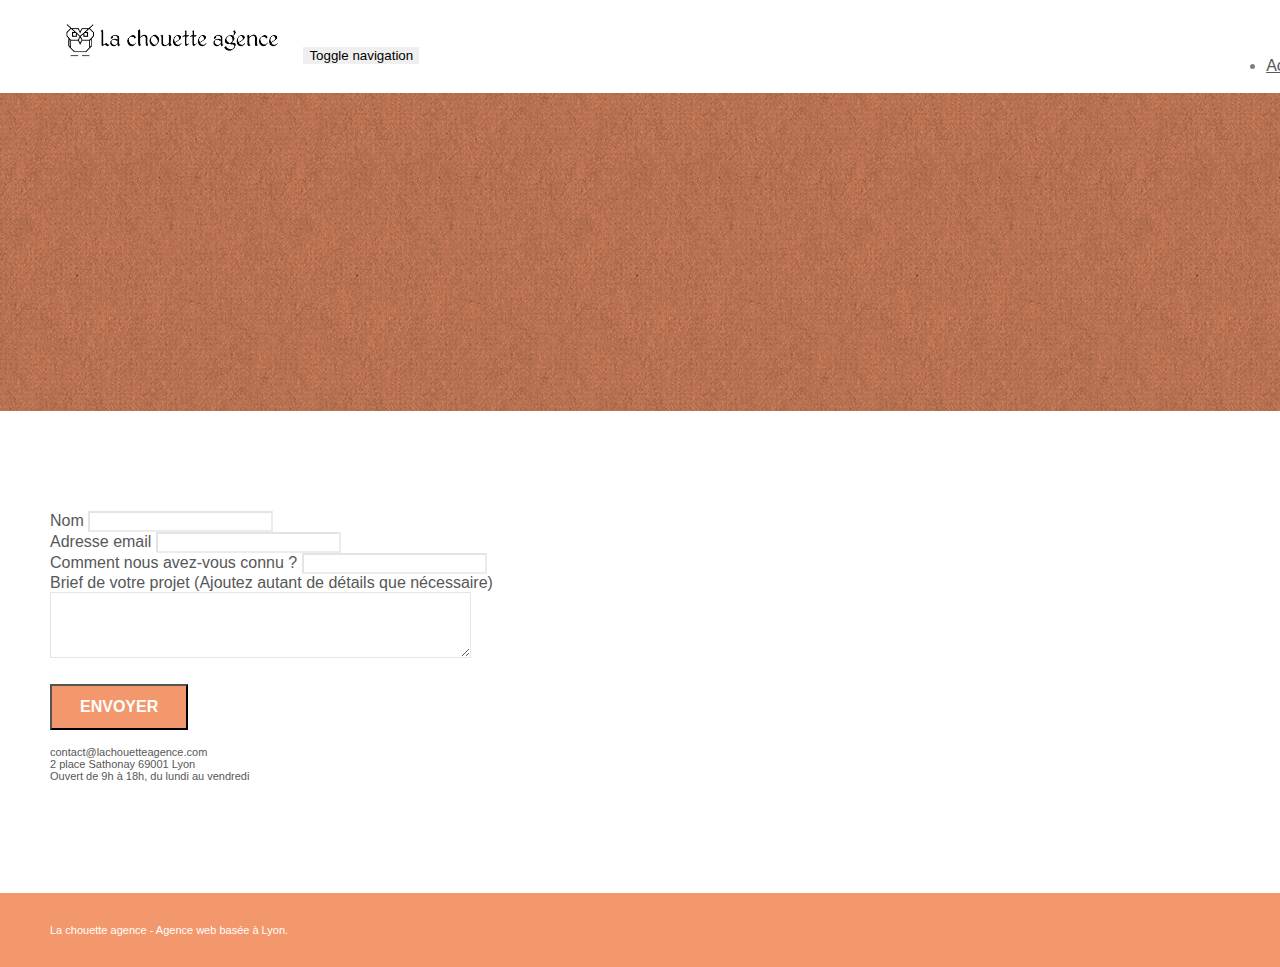
==== contact.html @ 1d7842a8 "modification des titres des pages, des H3, du css dans le html" ====
<!doctype html>
<html lang="Default">
<head>
    <meta charset="utf-8">
    <meta name="keywords" content="">
    <meta name="description" content="">
    <meta name="viewport" content="width=device-width, initial-scale=1.0, viewport-fit=cover">
    <link rel="shortcut icon" type="image/png" href="favicon.jpg">
    
	<link rel="stylesheet" type="text/css" href="./css/bootstrap.min.css">
	<link rel="stylesheet" type="text/css" href="style.css">
	<link rel="stylesheet" type="text/css" href="./css/font-awesome.min.css">
	<link rel="stylesheet" type="text/css" href="./css/et-line.min.css">
	
    
	<script src="./js/jquery-2.1.0.min.js"></script>
	<script src="./js/bootstrap.min.js"></script>
	<script src="./js/blocs.min.js"></script>
	<script src="./js/jqBootstrapValidation.js"></script>
	<script src="./js/formHandler.js"></script>
    <title>La chouette agence - Contact</title>

    
<!-- Analytics -->
 
<!-- Analytics END -->
    
</head>
<body>
<!-- Principal conteneur -->
<div class="page-container">
    
<!-- bloc-0 -->
<div class="bloc bgc-white l-bloc " id="bloc-0">
	<div class="container bloc-sm">
		<nav class="navbar row">
			<div class="navbar-header">
				<a class="navbar-brand" href="index.html"><img src="img/la-chouette-agence.png" alt="atlanta web design logo" height="40" /></a>
				<button id="nav-toggle" type="button" class="ui-navbar-toggle navbar-toggle" data-toggle="collapse" data-target=".navbar-1">
					<span class="sr-only">Toggle navigation</span><span class="icon-bar"></span><span class="icon-bar"></span><span class="icon-bar"></span>
				</button>
			</div>
			<div class="collapse navbar-collapse navbar-1 special-dropdown-nav">
				<ul class="site-navigation nav navbar-nav">
					<li>
						<a href="index.html">Accueil</a>
					</li>
					<li>
					</li>
					<li>
						<a href="page2.html">page2 &gt;</a>
					</li>
				</ul>
			</div>
		</nav>
	</div>
</div>
<!-- bloc-0 END -->

<!-- bloc-6 -->
<div class="bloc bg-dots-bg bg-repeat bgc-atomic-tangerine d-bloc bloc-bg-texture texture-paper" id="bloc-6">
	<div class="container bloc-lg">
		<div class="row">
			<div class="col-sm-12">
				<h1 class="text-center hero-bloc-text tc-white">
					Parlons web design !
				</h1>
				<p class="text-center mg-lg tc-white tight-width-whitespace">
					Nous sommes ravis que vous souhaitiez collaborer avec notre agence.<br>
					Parlez-nous de votre projet en complétant le formulaire ci-dessous.
				</p>
			</div>
		</div>
	</div>
</div>
<!-- bloc-6 END -->

<!-- bloc-7 -->
<div class="bloc bgc-white l-bloc" id="bloc-7">
	<div class="container bloc-lg">
		<div class="row">
			<div class="col-sm-6">
				<form id="form_1" novalidate success-msg="Your message has been sent." fail-msg="Sorry it seems that our mail server is not responding, Sorry for the inconvenience!">
					<div class="form-group">
						<label>
							Nom
						</label>
						<input id="name" class="form-control" required />
					</div>
					<div class="form-group">
						<label>
							Adresse email
						</label>
						<input id="email" class="form-control" type="email" required />
					</div>
					<div class="form-group">
						<label>
							Comment nous avez-vous connu ?
						</label>
						<input class="form-control" type="email" required id="input_504" />
					</div>
					<div class="form-group">
						<label>
							Brief de votre projet (Ajoutez autant de détails que nécessaire)<br>
						</label><textarea id="message" class="form-control" rows="4" cols="50" required></textarea>
					</div> 
					<button class="bloc-button btn btn-lg btn-block cta-hero btn-atomic-tangerine" type="submit">
						Envoyer
					</button>
				</form>
			</div>
			<div class="col-sm-6">
				<p>
					contact@lachouetteagence.com<br>2 place Sathonay 69001 Lyon<br>Ouvert de 9h à 18h, du lundi au vendredi<br>
				</p>
			</div>
		</div>
	</div>
</div>
<!-- bloc-7 END -->

<!-- ScrollToTop Button -->
<a class="bloc-button btn btn-d scrollToTop" onclick="scrollToTarget('1')"><span class="fa fa-chevron-up"></span></a>
<!-- ScrollToTop Button END-->


<!-- Footer - bloc-8 -->
<div class="bloc bgc-atomic-tangerine d-bloc" id="bloc-8">
	<div class="container bloc-sm">
		<div class="row">
			<div class="col-sm-12">
				<p class="text-center white">
					La chouette agence - Agence web basée à Lyon.<br>
				</p>
				<div class="row row-no-gutters social">
					<div class="col-sm-3">
						<div class="text-center">
							<a class="social" href="index.html"><span class="fa fa-twitter icon-md"></span></a>
						</div>
					</div>
					<div class="col-sm-3">
						<div class="text-center">
							<a class="social" href="index.html"><span class="fa fa-facebook icon-md"></span></a>
						</div>
					</div>
					<div class="col-sm-3">
						<div class="text-center">
							<a class="social" href="index.html"><span class="fa fa-dribbble icon-md"></span></a>
						</div>
					</div>
					<div class="col-sm-3">
						<div class="text-center">
							<a class="social" href="index.html"><span class="fa fa-instagram icon-md"></span></a>
						</div>
					</div>
				</div>
			</div>
		</div>
	</div>
</div>
<!-- Footer - bloc-8 END -->

</div>
<!-- Principal conteneur END -->
    

</body>
</html>
---- style.css ----
body {
    margin: 0;
    padding: 0;
    background: #FFF;
    overflow-x: hidden;
    -webkit-font-smoothing: antialiased;
    -moz-osx-font-smoothing: grayscale;
}

a,
button {
    transition: all .3s ease-in-out;
    outline: none!important;
}

a:hover {
    text-decoration: none;
    cursor: pointer;
}

#page-loading-blocs-notifaction {
    position: fixed;
    top: 0;
    bottom: 0;
    width: 100%;
    z-index: 100000;
    background: #FFFFFF url("img/pageload-spinner.gif") no-repeat center center;
}

.bloc {
    width: 100%;
    clear: both;
    background: 50% 50% no-repeat;
    padding: 0 50px;
    -webkit-background-size: cover;
    -moz-background-size: cover;
    -o-background-size: cover;
    background-size: cover;
    position: relative;
}

.bloc .container {
    padding-left: 0;
    padding-right: 0;
}

.bloc-lg {
    padding: 100px 50px;
}

.bloc-md {
    padding: 50px;
}

.bloc-sm {
    padding: 20px 50px;
}

.bg-center,
.bg-l-edge,
.bg-r-edge,
.bg-t-edge,
.bg-b-edge,
.bg-tl-edge,
.bg-bl-edge,
.bg-tr-edge,
.bg-br-edge,
.bg-repeat {
    -webkit-background-size: auto!important;
    -moz-background-size: auto!important;
    -o-background-size: auto!important;
    background-size: auto!important;
}

.bg-repeat {
    background: repeat;
}

.bg-t-edge {
    background: top no-repeat;
}

.bloc-bg-texture::before {
    content: "";
    background-size: 2px 2px;
    position: absolute;
    top: 0;
    bottom: 0;
    left: 0;
    right: 0;
}

.texture-paper::before {
    background: url("img/texture-paper.png");
    background-size: 280px 280px;
}

.b-parallax {
    background-attachment: fixed;
}

.d-bloc {
    color: rgba(255, 255, 255, .7);
}

.d-bloc button:hover {
    color: rgba(255, 255, 255, .9);
}

.d-bloc .icon-round,
.d-bloc .icon-square,
.d-bloc .icon-rounded,
.d-bloc .icon-semi-rounded-a,
.d-bloc .icon-semi-rounded-b {
    border-color: rgba(255, 255, 255, .9);
}

.d-bloc .divider-h span {
    border-color: rgba(255, 255, 255, .2);
}

.d-bloc .a-btn,
.d-bloc .navbar a,
.d-bloc .navbar-brand,
.d-bloc a .icon-sm,
.d-bloc a .icon-md,
.d-bloc a .icon-lg,
.d-bloc a .icon-xl,
.d-bloc h1 a,
.d-bloc h2 a,
.d-bloc h3 a,
.d-bloc h4 a,
.d-bloc h5 a,
.d-bloc h6 a,
.d-bloc p a {
    color: rgba(255, 255, 255, .6);
}

.d-bloc .a-btn:hover,
.d-bloc .navbar a:hover,
.d-bloc .navbar-brand:hover,
.d-bloc a:hover .icon-sm,
.d-bloc a:hover .icon-md,
.d-bloc a:hover .icon-lg,
.d-bloc a:hover .icon-xl,
.d-bloc h1 a:hover,
.d-bloc h2 a:hover,
.d-bloc h3 a:hover,
.d-bloc h4 a:hover,
.d-bloc h5 a:hover,
.d-bloc h6 a:hover,
.d-bloc p a:hover {
    color: rgba(255, 255, 255, 1);
}

.d-bloc .navbar-toggle .icon-bar {
    background: rgba(255, 255, 255, 1);
}

.d-bloc .btn-wire,
.d-bloc .btn-wire:hover {
    color: rgba(255, 255, 255, 1);
    border-color: rgba(255, 255, 255, 1);
}

.d-bloc .panel {
    color: rgba(0, 0, 0, .5);
}

.d-bloc .panel button:hover {
    color: rgba(0, 0, 0, .7);
}

.d-bloc .panel icon {
    border-color: rgba(0, 0, 0, .7);
}

.d-bloc .panel .divider-h span {
    border-color: rgba(0, 0, 0, .1);
}

.d-bloc .panel .a-btn {
    color: rgba(0, 0, 0, .6);
}

.d-bloc .panel .a-btn:hover {
    color: rgba(0, 0, 0, 1);
}

.d-bloc .panel .btn-wire,
.d-bloc .panel .btn-wire:hover {
    color: rgba(0, 0, 0, .7);
    border-color: rgba(0, 0, 0, .3);
}

.d-bloc .panel,
.l-bloc {
    color: rgba(0, 0, 0, .5);
}

.d-bloc .panel button:hover,
.l-bloc button:hover {
    color: rgba(0, 0, 0, .7);
}

.l-bloc .icon-round,
.l-bloc .icon-square,
.l-bloc .icon-rounded,
.l-bloc .icon-semi-rounded-a,
.l-bloc .icon-semi-rounded-b {
    border-color: rgba(0, 0, 0, .7);
}

.d-bloc .panel .divider-h span,
.l-bloc .divider-h span {
    border-color: rgba(0, 0, 0, .1);
}

.d-bloc .panel .a-btn,
.l-bloc .a-btn,
.l-bloc .navbar a,
.l-bloc .navbar-brand,
.l-bloc a .icon-sm,
.l-bloc a .icon-md,
.l-bloc a .icon-lg,
.l-bloc a .icon-xl,
.l-bloc h1 a,
.l-bloc h2 a,
.l-bloc h3 a,
.l-bloc h4 a,
.l-bloc h5 a,
.l-bloc h6 a,
.l-bloc p a {
    color: rgba(0, 0, 0, .6);
}

.d-bloc .panel .a-btn:hover,
.l-bloc .a-btn:hover,
.l-bloc .navbar a:hover,
.l-bloc .navbar-brand:hover,
.l-bloc a:hover .icon-sm,
.l-bloc a:hover .icon-md,
.l-bloc a:hover .icon-lg,
.l-bloc a:hover .icon-xl,
.l-bloc h1 a:hover,
.l-bloc h2 a:hover,
.l-bloc h3 a:hover,
.l-bloc h4 a:hover,
.l-bloc h5 a:hover,
.l-bloc h6 a:hover,
.l-bloc p a:hover {
    color: rgba(0, 0, 0, 1);
}

.l-bloc .navbar-toggle .icon-bar {
    color: rgba(0, 0, 0, .6);
}

.d-bloc .panel .btn-wire,
.d-bloc .panel .btn-wire:hover,
.l-bloc .btn-wire,
.l-bloc .btn-wire:hover {
    color: rgba(0, 0, 0, .7);
    border-color: rgba(0, 0, 0, .3);
}

.voffset {
    margin-top: 30px;
}

.voffset-lg {
    margin-top: 80px;
}

.row-no-gutters {
    margin-right: 0;
    margin-left: 0;
}

.row.row-no-gutters > [class^="col-"],
.row.row-no-gutters > [class*=" col-"] {
    padding-right: 0;
    padding-left: 0;
}

#bloc-1-hero h1 {
    font-size: 32px;
}

.navbar {
    margin-bottom: 0;
    z-index: 1;
}

.navbar-brand {
    height: auto;
    padding: 3px 15px;
    font-size: 25px;
    font-weight: normal;
    font-weight: 600;
    line-height: 44px;
}

.navbar-brand img {
    max-height: 200px;
    margin: 0 5px 0 0;
    display: inline;
}

.navbar-brand img[src$=svg] {
    min-width: 100px;
}

.nav-center .navbar-brand img {
    margin: 0;
}

.navbar .nav {
    padding-top: 2px;
    margin-right: -16px;
    float: right;
    z-index: 1;
}

.nav > li {
    float: left;
    margin-top: 4px;
    font-size: 16px;
}

.navbar-nav .open .dropdown-menu > li > a {
    text-align: inherit;
}

.nav > li a:hover,
.nav > li a:focus {
    background: transparent;
}

.navbar-toggle {
    margin: 10px 10px 0 0;
    border: 0px;
}

.navbar-toggle:hover {
    background: transparent!important;
}

.navbar-toggle .icon-bar {
    background-color: rgba(0, 0, 0, .5);
    width: 26px;
}

.nav-invert .navbar .nav {
    float: left;
}

.nav-invert .navbar-header,
.nav-invert .navbar-brand {
    float: right;
    position: relative;
    z-index: 2;
}

@media (min-width: 768px) {
    .site-navigation {
        position: absolute;
        top: 50%;
        right: 20px;
        transform: translate(0, -50%);
        -webkit-transform: translateY(-50%);
    }
    .nav > li .dropdown-menu a,
    .nav > li .dropdown-menu a:hover {
        color: #484848;
    }
    .nav-invert .site-navigation {
        left: 0;
        right: 0;
    }
    .nav-center {
        text-align: center;
    }
    .nav-center .navbar-header {
        width: 100%;
    }
    .nav-center .navbar-header,
    .nav-center .navbar-brand,
    .nav-center .nav > li {
        float: none;
        display: inline-block;
    }
    .nav-center .site-navigation {
        position: relative;
        width: 100%;
        right: 0;
        margin-right: 0px;
        margin-top: 20px;
    }
    .nav-center.mini-nav .navbar-toggle {
        float: none;
        margin: 10px auto 0;
    }
}

.nav > li > .dropdown a {
    background: none!important;
    display: block;
    padding: 14px 15px;
}

nav .caret {
    margin: 0 5px;
}

.dropdown-menu .dropdown-menu {
    top: -8px;
    left: 100%;
}

.dropdown-menu .dropmenu-flow-right {
    top: 100%;
    left: 0;
    margin-left: -1px;
    border-top-left-radius: 0;
    border-top-right-radius: 0;
}

.dropdown-menu .dropdown span {
    border: 4px solid black;
    border-top-color: transparent;
    border-right-color: transparent;
    border-bottom-color: transparent;
    margin: 6px -5px 0 0!important;
    float: right;
}

.mg-md {
    margin-top: 10px;
    margin-bottom: 20px;
}

.mg-lg {
    margin-top: 10px;
    margin-bottom: 40px;
}

.btn {
    margin: 0 5px 5px 0;
}

.btn.pull-right {
    margin: 0 0 5px 5px;
}

.btn-d,
.btn-d:hover,
.btn-d:focus {
    color: #FFF;
    background: rgba(0, 0, 0, .3);
}

button {
    outline: none!important;
}

.btn-rd {
    border-radius: 40px;
}

.btn-clean {
    border: 1px solid rgba(0, 0, 0, .08);
    border-bottom-color: rgba(0, 0, 0, .1);
    text-shadow: 0 1px 0 rgba(0, 0, 1, .1);
    box-shadow: 0 1px 3px rgba(0, 0, 1, .25), inset 0 1px 0 0 rgba(255, 255, 255, .15);
}

.icon-md {
    font-size: 30px!important;
}

.icon-lg {
    font-size: 60px!important;
}

.sm-shadow {
    text-shadow: 0 1px 2px rgba(0, 0, 0, .3);
}

.panel-sq,
.panel-sq .panel-heading,
.panel-sq .panel-footer {
    border-radius: 0;
}

.panel-rd {
    border-radius: 30px;
}

.panel-rd .panel-heading {
    border-radius: 29px 29px 0 0;
}

.panel-rd .panel-footer {
    border-radius: 0 0 29px 29px;
}

.form-control {
    border-color: rgba(0, 0, 0, .1);
    box-shadow: none;
}

.scrollToTop {
    width: 40px;
    height: 40px;
    position: fixed;
    bottom: 20px;
    right: 20px;
    opacity: 0;
    z-index: 500;
    transition: all .3s ease-in-out;
}

.scrollToTop span {
    margin-top: 6px;
}

.showScrollTop {
    font-size: 14px;
    opacity: 1;
}

a[data-lightbox] {
    position: relative;
    display: block;
    text-align: center;
}

a[data-lightbox]:hover::before {
    content: "+";
    font-family: "HelveticaNeue-Light", "Helvetica Neue Light", "Helvetica Neue", Helvetica, Arial;
    font-size: 32px;
    width: 50px;
    height: 50px;
    margin-left: -25px;
    border-radius: 50%;
    background: rgba(0, 0, 0, .6);
    color: #FFF;
    font-weight: 100;
    z-index: 1;
    position: absolute;
    top: 50%;
    transform: translateY(-50%);
    -webkit-transform: translateY(-50%);
}

a[data-lightbox]:hover img {
    opacity: 0.6;
    -webkit-animation-fill-mode: none;
    animation-fill-mode: none;
}

#lightbox-modal {
    display: flex;
    align-items: center;
}

#lightbox-modal .modal-dialog {
    width: 90%;
    max-width: 900px;
    margin: 0 auto 0;
}

#lightbox-modal .modal-dialog img {
    max-height: 90vh;
    margin: 0 auto;
}

.lightbox-caption {
    padding: 20px;
    color: #FFF;
    background: rgba(0, 0, 0, .5);
    position: absolute;
    left: 15px;
    right: 15px;
    bottom: 5px;
}

.close-lightbox {
    color: #FFF;
    font-size: 30px;
    position: absolute;
    top: 20px;
    right: 20px;
    z-index: 20;
    background: rgba(0, 0, 0, .5);
    border: none;
    line-height: 30px;
    padding: 0 9px 5px;
    opacity: 0.3;
}

.close-lightbox:hover,
.next-lightbox:hover,
.prev-lightbox:hover {
    opacity: 1.0;
    color: #FFF;
}

.next-lightbox,
.prev-lightbox {
    font-size: 20px;
    color: rgba(255, 255, 255, .9);
    background: rgba(0, 0, 0, .5);
    transition: all .2s ease-in-out;
    position: absolute;
    top: 45%;
    z-index: 1;
    opacity: 0.4;
}

.next-lightbox {
    padding: 6px 8px 1px 13px;
    right: 25px;
}

.prev-lightbox {
    padding: 6px 13px 1px 10px;
    left: 25px;
}

.snapshot-lb .modal-body {
    padding-bottom: 45px;
}

.snapshot-lb .lightbox-caption {
    padding: 0;
    color: rgba(0, 0, 0, .5);
    background: none;
}

h1,
h2,
h3,
h4,
h5,
h6,
p,
label,
.btn,
a {
    font-family: "helvetica";
    font-weight: 400;
    color: #575757!important;
}

.container {
    max-width: 1000px;
}

.hero-bloc-text {
    font-size: 38px;
}

.hero-bloc-text-sub {
    font-size: 36px;
}

.statement-bloc-text {
    line-height: 26px;
    font-style: italic;
    font-size: 20px;
    text-align: center;
    font-weight: lighter;
    max-width: 520px;
    margin: auto auto auto auto;
}

p {
    font-size: 11px;
}

.tight-width-whitespace {
    max-width: 600px;
    margin: auto auto auto auto;
}

.h1 {
    font-size: 20px;
    font-family: "Open Sans";
}

.cta-hero {
    margin-top: 22px;
    color: #FFFFFF!important;
    text-transform: uppercase;
    padding: 12px 28px 12px 28px;
    font-size: 16px;
    font-weight: 700;
}

.social {
    max-width: 400px;
    margin: auto auto auto auto;
}

h2 {
    font-size: 22px;
    line-height: 1.4em;
}

h3 {
    font-size: 15px;
    text-transform: uppercase;
    font-weight: 700;
    color: #333333!important;
}

.med-width-whitespace {
    max-width: 800px;
    margin: auto auto auto auto;
    box-shadow: 0px 0px 0px #000000;
}

h1 {
    color: #333333!important;
}

h4 {
    color: #333333!important;
}

.icons {
    margin-bottom: 14px;
    margin-top: 24px;
}

.white {
    color: #FFFFFF!important;
}

.portfolio-thumb {
    margin-bottom: 24px;
}

.portfolio-row {
    margin-bottom: 44px;
    margin-top: 50px;
}

.avatar {
    box-shadow: 0px 4px 9px rgba(0, 0, 0, 0.3);
}

.black-background {
    background-color: rgba(165, 147, 99, 0.7);
    padding: 40px 40px 40px 40px;
}

.bold-link {
    font-weight: 900;
    text-decoration: underline!important;
}

.bgc-white {
    background-color: #FFFFFF;
}

.bgc-dark-slate-blue {
    background-color: #364577;
}

.bgc-atomic-tangerine {
    background-color: #F3976C;
}

.tc-white {
    color: #F3976C!important;
}

.btn-atomic-tangerine {
    background: #F3976C;
    color: #FFFFFF!important;
}

.btn-atomic-tangerine:hover {
    background: #c27956!important;
    color: #FFFFFF!important;
}

.ltc-white {
    color: #FFFFFF!important;
}

.ltc-white:hover {
    color: #cccccc!important;
}

.ltc-atomic-tangerine {
    color: #F3976C!important;
}

.ltc-atomic-tangerine:hover {
    color: #c27956!important;
}

.icon-dark-slate-blue {
    color: #364577!important;
    border-color: #364577!important;
}

.bg-dots-bg {
    background-image: url("img/dots-bg.png");
}

.bg-lines-h2-bg {
    background-image: url("img/lines-h2-bg.png");
}

.bg-banniere {
    background-image: url("img/la-chouette-agence-banniere.jpg");
}

.bg-presentation {
    background-image: url("img/image-de-presentation.bmp");
}

@media (max-width: 1024px) {
    .bloc {
        padding-left: 20px;
        padding-right: 20px;
    }
    .bloc.full-width-bloc,
    .bloc-tile-2.full-width-bloc .container,
    .bloc-tile-3.full-width-bloc .container,
    .bloc-tile-4.full-width-bloc .container {
        padding-left: 0;
        padding-right: 0;
    }
}

@media (max-width: 992px) and (min-width: 768px) {
    .navbar .nav {
        max-width: 80%
    }
    .nav-center.navbar .nav {
        max-width: 100%
    }
}

@media only screen and (min-device-width: 768px) and (max-device-width: 1024px) and (orientation: landscape) {
    .b-parallax {
        background-attachment: scroll;
    }
}

@media only screen and (min-device-width: 1024px) and (max-device-width: 1366px) and (-webkit-min-device-pixel-ratio: 1.5) {
    .b-parallax {
        background-attachment: scroll;
    }
}

@media (max-width: 991px) {
    .container {
        width: 100%;
    }
    .b-parallax {
        background-attachment: scroll;
    }
    .page-container,
    #hero-bloc {
        overflow-x: hidden;
        position: relative;
    }
    .bloc {
        padding-left: constant(safe-area-inset-left);
        padding-right: constant(safe-area-inset-right);
    }
    .bloc-group,
    .bloc-group .bloc {
        display: block;
        width: 100%;
    }
    .bloc-fill-screen .fill-bloc-top-edge,
    .bloc-fill-screen .fill-bloc-bottom-edge {
        padding: 0 20px;
        padding-left: constant(safe-area-inset-left);
        padding-right: constant(safe-area-inset-right);
    }
}

@media (max-width: 767px) {
    .page-container {
        overflow-x: hidden;
        position: relative;
    }
    h1,
    h2,
    h3,
    h4,
    h5,
    h6,
    p,
    #disqus_thread {
        padding-left: 10px!important;
        padding-right: 10px!important;
    }
    .b-parallax {
        background-attachment: scroll;
    }
    .navbar .nav {
        padding-top: 0;
        border-top: 1px solid rgba(0, 0, 0, .2);
        float: none!important;
    }
    .navbar.row {
        margin-left: 0;
        margin-right: 0;
    }
    .site-navigation {
        position: inherit;
        transform: none;
        -webkit-transform: none;
        -ms-transform: none;
    }
    .nav > li {
        margin-top: 0;
        border-bottom: 1px solid rgba(0, 0, 0, .1);
        background: rgba(0, 0, 0, .05);
        text-align: left;
        padding-left: 15px;
        width: 100%;
    }
    .nav > li:hover {
        background: rgba(0, 0, 0, .08);
    }
    .dropdown .dropdown a .caret {
        float: none;
        margin: 5px 0 0 10px!important;
        border: 4px solid black;
        border-bottom-color: transparent;
        border-right-color: transparent;
        border-left-color: transparent;
    }
    #hero-bloc .navbar .nav {
        background: rgba(0, 0, 0, .8);
    }
    #hero-bloc .navbar .nav a {
        color: rgba(255, 255, 255, .6);
    }
    .hero {
        padding: 50px 0;
    }
    .hero-nav {
        left: -1px;
        right: -1px;
    }
    .navbar-collapse {
        padding: 0;
        overflow-x: hidden;
        -webkit-box-shadow: none;
        box-shadow: none;
    }
    .navbar-brand img {
        max-height: 40px;
        width: auto;
    }
    .nav-invert .navbar-header {
        float: none;
        width: 100%;
    }
    .nav-invert .navbar-toggle {
        float: left;
        margin-left: 10px;
    }
    .bloc {
        padding-left: 0;
        padding-right: 0;
    }
    .bloc-xxl,
    .bloc-xl,
    .bloc-lg {
        padding: 40px 0;
    }
    .bloc-sm,
    .bloc-md {
        padding-left: 0;
        padding-right: 0;
    }
    .bloc-tile-2 .container,
    .bloc-tile-3 .container,
    .bloc-tile-4 .container,
    .bloc-fill-screen .fill-bloc-top-edge,
    .bloc-fill-screen .fill-bloc-bottom-edge {
        padding-left: 0;
        padding-right: 0;
    }
    .a-block {
        padding: 0 10px;
    }
    .btn-dwn {
        display: none;
    }
    .voffset {
        margin-top: 5px;
    }
    .voffset-md {
        margin-top: 20px;
    }
    .voffset-lg {
        margin-top: 30px;
    }
    form {
        padding: 5px;
    }
    .close-lightbox {
        display: inline-block;
    }
    .blocsapp-device-iphone5 {
        background-size: 216px 425px;
        padding-top: 60px;
        width: 216px;
        height: 425px;
    }
    .blocsapp-device-iphone5 img {
        width: 180px;
        height: 320px;
    }
}

@media (max-width: 400px) {
    .bloc {
        padding-left: 0;
        padding-right: 0;
    }
}

@media (max-width: 767px) {
    .bloc-mob-center-text {
        text-align: center;
    }
}
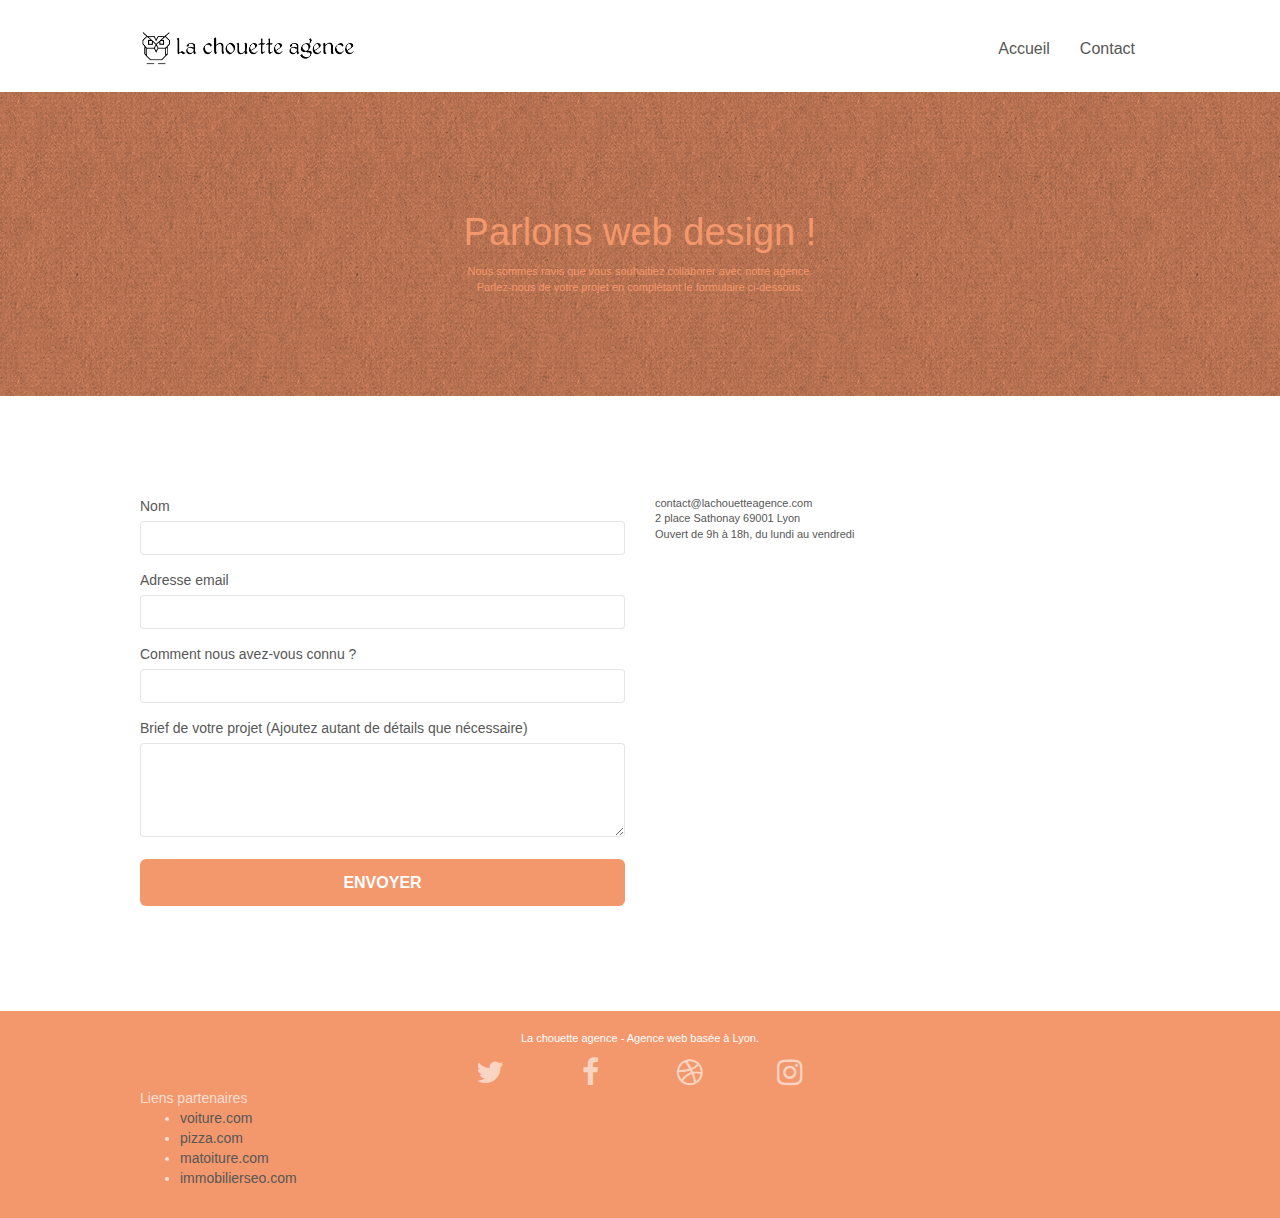
==== commit 8cd71451: "avancés de la page2.html" ====
--- a/contact.html
+++ b/contact.html
@@ -1,23 +1,25 @@
 <!doctype html>
-<html lang="Default">
+<html lang="fr">
 <head>
     <meta charset="utf-8">
-    <meta name="keywords" content="">
+    <meta name="keywords" content="seo, google, site web, site internet, agence design paris, agence design, agence design,agence design,agence design,agence design,agence design,agence design,agence design,agence design">
     <meta name="description" content="">
     <meta name="viewport" content="width=device-width, initial-scale=1.0, viewport-fit=cover">
     <link rel="shortcut icon" type="image/png" href="favicon.jpg">
     
-	<link rel="stylesheet" type="text/css" href="./css/bootstrap.min.css">
-	<link rel="stylesheet" type="text/css" href="style.css">
-	<link rel="stylesheet" type="text/css" href="./css/font-awesome.min.css">
-	<link rel="stylesheet" type="text/css" href="./css/et-line.min.css">
+	<link rel="stylesheet" type="text/css" href="./css/bootstrap.css">
+	<link rel="stylesheet" type="text/css" href="./css/style.css">
+	<link rel="stylesheet" type="text/css" href="./css/et-line.css">
+	<link rel="stylesheet" type="text/css" href="./css/font-awesome.css">
+
 	
     
-	<script src="./js/jquery-2.1.0.min.js"></script>
-	<script src="./js/bootstrap.min.js"></script>
-	<script src="./js/blocs.min.js"></script>
-	<script src="./js/jqBootstrapValidation.js"></script>
-	<script src="./js/formHandler.js"></script>
+	<script src="./js/jquery-2.1.0.js"></script>
+	<script src="./js/bootstrap.js"></script>
+	<script src="./js/blocs.js"></script>
+	<script src="./js/jquery.touchSwipe.js" defer></script>
+	<script src="./js/gmaps.js"></script>
+
     <title>La chouette agence - Contact</title>
 
     
@@ -30,32 +32,31 @@
 <!-- Principal conteneur -->
 <div class="page-container">
     
-<!-- bloc-0 -->
-<div class="bloc bgc-white l-bloc " id="bloc-0">
-	<div class="container bloc-sm">
-		<nav class="navbar row">
-			<div class="navbar-header">
-				<a class="navbar-brand" href="index.html"><img src="img/la-chouette-agence.png" alt="atlanta web design logo" height="40" /></a>
-				<button id="nav-toggle" type="button" class="ui-navbar-toggle navbar-toggle" data-toggle="collapse" data-target=".navbar-1">
-					<span class="sr-only">Toggle navigation</span><span class="icon-bar"></span><span class="icon-bar"></span><span class="icon-bar"></span>
-				</button>
+	<!-- bloc-0 -->
+		<div class="bloc bgc-white l-bloc " id="bloc-0">
+			<div class="container bloc-sm">
+	
+				<nav class="navbar row">
+					<div class="navbar-header">
+						<a class="navbar-brand" href="index.html"><img src="img/la-chouette-agence.png" alt="Logo la chouette agence" height="40" /></a>
+						<button id="nav-toggle" type="button" class="ui-navbar-toggle navbar-toggle" data-toggle="collapse" data-target=".navbar-1">
+							<span class="sr-only">Toggle navigation</span><span class="icon-bar"></span><span class="icon-bar"></span><span class="icon-bar"></span>
+						</button>
+					</div>
+					<div class="collapse navbar-collapse navbar-1 special-dropdown-nav">
+						<ul class="site-navigation nav navbar-nav">
+							<li>
+								<a href="index.html">Accueil</a>
+							</li>
+							<li>
+								<a href="contact.html">Contact</a>
+							</li>
+						</ul>
+					</div>
+				</nav>
 			</div>
-			<div class="collapse navbar-collapse navbar-1 special-dropdown-nav">
-				<ul class="site-navigation nav navbar-nav">
-					<li>
-						<a href="index.html">Accueil</a>
-					</li>
-					<li>
-					</li>
-					<li>
-						<a href="page2.html">page2 &gt;</a>
-					</li>
-				</ul>
-			</div>
-		</nav>
-	</div>
-</div>
-<!-- bloc-0 END -->
+		</div>
+	<!-- bloc-0 END -->
 
 <!-- bloc-6 -->
 <div class="bloc bg-dots-bg bg-repeat bgc-atomic-tangerine d-bloc bloc-bg-texture texture-paper" id="bloc-6">
@@ -125,39 +126,50 @@
 
 
 <!-- Footer - bloc-8 -->
-<div class="bloc bgc-atomic-tangerine d-bloc" id="bloc-8">
-	<div class="container bloc-sm">
-		<div class="row">
-			<div class="col-sm-12">
-				<p class="text-center white">
-					La chouette agence - Agence web basée à Lyon.<br>
-				</p>
-				<div class="row row-no-gutters social">
-					<div class="col-sm-3">
-						<div class="text-center">
-							<a class="social" href="index.html"><span class="fa fa-twitter icon-md"></span></a>
+	<div class="bloc bgc-atomic-tangerine d-bloc" id="bloc-8">
+		<div class="container bloc-sm">
+			<div class="row">
+				<div class="col-sm-12">
+					<p class="text-center white">
+						La chouette agence - Agence web basée à Lyon.
+					</p>
+					<div class="row row-no-gutters social">
+						<div class="col-sm-3">
+							<div class="text-center">
+								<a class="social" href="index.html"><span class="fa fa-twitter icon-md"></span></a>
+							</div>
+						</div>
+						<div class="col-sm-3">
+							<div class="text-center">
+								<a class="social" href="index.html"><span class="fa fa-facebook icon-md"></span></a>
+							</div>
+						</div>
+						<div class="col-sm-3">
+							<div class="text-center">
+								<a class="social" href="index.html"><span class="fa fa-dribbble icon-md"></span></a>
+							</div>
+						</div>
+						<div class="col-sm-3">
+							<div class="text-center">
+								<a class="social" href="index.html"><span class="fa fa-instagram icon-md"></span></a>
+							</div>
 						</div>
 					</div>
-					<div class="col-sm-3">
-						<div class="text-center">
-							<a class="social" href="index.html"><span class="fa fa-facebook icon-md"></span></a>
-						</div>
-					</div>
-					<div class="col-sm-3">
-						<div class="text-center">
-							<a class="social" href="index.html"><span class="fa fa-dribbble icon-md"></span></a>
-						</div>
-					</div>
-					<div class="col-sm-3">
-						<div class="text-center">
-							<a class="social" href="index.html"><span class="fa fa-instagram icon-md"></span></a>
+					<div class="row">
+						<div class="col-sm-4">
+							Liens partenaires
+								<ul>
+									<li><a href="voiture.com">voiture.com</a></li>
+									<li><a href="pizza.com">pizza.com</a></li>
+									<li><a href="matoiture.com">matoiture.com</a></li>
+									<li><a href="immobilierseo.com">immobilierseo.com</a></li>
+								</ul>		
 						</div>
 					</div>
 				</div>
 			</div>
 		</div>
 	</div>
-</div>
 <!-- Footer - bloc-8 END -->
 
 </div>
--- a/css/style.css
+++ b/css/style.css
@@ -0,0 +1,1042 @@
+body {
+    margin: 0;
+    padding: 0;
+    background: #FFF;
+    overflow-x: hidden;
+    -webkit-font-smoothing: antialiased;
+    -moz-osx-font-smoothing: grayscale;
+}
+
+a,
+button {
+    transition: all .3s ease-in-out;
+    outline: none!important;
+}
+
+a:hover {
+    text-decoration: none;
+    cursor: pointer;
+}
+
+#page-loading-blocs-notifaction {
+    position: fixed;
+    top: 0;
+    bottom: 0;
+    width: 100%;
+    z-index: 100000;
+    background: #FFFFFF url("../img/pageload-spinner.gif") no-repeat center center;
+}
+
+.bloc {
+    width: 100%;
+    clear: both;
+    background: 50% 50% no-repeat;
+    padding: 0 50px;
+    -webkit-background-size: cover;
+    -moz-background-size: cover;
+    -o-background-size: cover;
+    background-size: cover;
+    position: relative;
+}
+
+.bloc .container {
+    padding-left: 0;
+    padding-right: 0;
+}
+
+.bloc-lg {
+    padding: 100px 50px;
+}
+
+.bloc-md {
+    padding: 50px;
+}
+
+.bloc-sm {
+    padding: 20px 50px;
+}
+
+.bg-center,
+.bg-l-edge,
+.bg-r-edge,
+.bg-t-edge,
+.bg-b-edge,
+.bg-tl-edge,
+.bg-bl-edge,
+.bg-tr-edge,
+.bg-br-edge,
+.bg-repeat {
+    -webkit-background-size: auto!important;
+    -moz-background-size: auto!important;
+    -o-background-size: auto!important;
+    background-size: auto!important;
+}
+
+.bg-repeat {
+    background: repeat;
+}
+
+.bg-t-edge {
+    background: top no-repeat;
+}
+
+.bloc-bg-texture::before {
+    content: "";
+    background-size: 2px 2px;
+    position: absolute;
+    top: 0;
+    bottom: 0;
+    left: 0;
+    right: 0;
+}
+
+.texture-paper::before {
+    background: url("../img/texture-paper.png");
+    background-size: 280px 280px;
+}
+
+.b-parallax {
+    background-attachment: fixed;
+}
+
+.d-bloc {
+    color: rgba(255, 255, 255, .7);
+}
+
+.d-bloc button:hover {
+    color: rgba(255, 255, 255, .9);
+}
+
+.d-bloc .icon-round,
+.d-bloc .icon-square,
+.d-bloc .icon-rounded,
+.d-bloc .icon-semi-rounded-a,
+.d-bloc .icon-semi-rounded-b {
+    border-color: rgba(255, 255, 255, .9);
+}
+
+.d-bloc .divider-h span {
+    border-color: rgba(255, 255, 255, .2);
+}
+
+.d-bloc .a-btn,
+.d-bloc .navbar a,
+.d-bloc .navbar-brand,
+.d-bloc a .icon-sm,
+.d-bloc a .icon-md,
+.d-bloc a .icon-lg,
+.d-bloc a .icon-xl,
+.d-bloc h1 a,
+.d-bloc h2 a,
+.d-bloc h3 a,
+.d-bloc h4 a,
+.d-bloc h5 a,
+.d-bloc h6 a,
+.d-bloc p a {
+    color: rgba(255, 255, 255, .6);
+}
+
+.d-bloc .a-btn:hover,
+.d-bloc .navbar a:hover,
+.d-bloc .navbar-brand:hover,
+.d-bloc a:hover .icon-sm,
+.d-bloc a:hover .icon-md,
+.d-bloc a:hover .icon-lg,
+.d-bloc a:hover .icon-xl,
+.d-bloc h1 a:hover,
+.d-bloc h2 a:hover,
+.d-bloc h3 a:hover,
+.d-bloc h4 a:hover,
+.d-bloc h5 a:hover,
+.d-bloc h6 a:hover,
+.d-bloc p a:hover {
+    color: rgba(255, 255, 255, 1);
+}
+
+.d-bloc .navbar-toggle .icon-bar {
+    background: rgba(255, 255, 255, 1);
+}
+
+.d-bloc .btn-wire,
+.d-bloc .btn-wire:hover {
+    color: rgba(255, 255, 255, 1);
+    border-color: rgba(255, 255, 255, 1);
+}
+
+.d-bloc .panel {
+    color: rgba(0, 0, 0, .5);
+}
+
+.d-bloc .panel button:hover {
+    color: rgba(0, 0, 0, .7);
+}
+
+.d-bloc .panel icon {
+    border-color: rgba(0, 0, 0, .7);
+}
+
+.d-bloc .panel .divider-h span {
+    border-color: rgba(0, 0, 0, .1);
+}
+
+.d-bloc .panel .a-btn {
+    color: rgba(0, 0, 0, .6);
+}
+
+.d-bloc .panel .a-btn:hover {
+    color: rgba(0, 0, 0, 1);
+}
+
+.d-bloc .panel .btn-wire,
+.d-bloc .panel .btn-wire:hover {
+    color: rgba(0, 0, 0, .7);
+    border-color: rgba(0, 0, 0, .3);
+}
+
+.d-bloc .panel,
+.l-bloc {
+    color: rgba(0, 0, 0, .5);
+}
+
+.d-bloc .panel button:hover,
+.l-bloc button:hover {
+    color: rgba(0, 0, 0, .7);
+}
+
+.l-bloc .icon-round,
+.l-bloc .icon-square,
+.l-bloc .icon-rounded,
+.l-bloc .icon-semi-rounded-a,
+.l-bloc .icon-semi-rounded-b {
+    border-color: rgba(0, 0, 0, .7);
+}
+
+.d-bloc .panel .divider-h span,
+.l-bloc .divider-h span {
+    border-color: rgba(0, 0, 0, .1);
+}
+
+.d-bloc .panel .a-btn,
+.l-bloc .a-btn,
+.l-bloc .navbar a,
+.l-bloc .navbar-brand,
+.l-bloc a .icon-sm,
+.l-bloc a .icon-md,
+.l-bloc a .icon-lg,
+.l-bloc a .icon-xl,
+.l-bloc h1 a,
+.l-bloc h2 a,
+.l-bloc h3 a,
+.l-bloc h4 a,
+.l-bloc h5 a,
+.l-bloc h6 a,
+.l-bloc p a {
+    color: rgba(0, 0, 0, .6);
+}
+
+.d-bloc .panel .a-btn:hover,
+.l-bloc .a-btn:hover,
+.l-bloc .navbar a:hover,
+.l-bloc .navbar-brand:hover,
+.l-bloc a:hover .icon-sm,
+.l-bloc a:hover .icon-md,
+.l-bloc a:hover .icon-lg,
+.l-bloc a:hover .icon-xl,
+.l-bloc h1 a:hover,
+.l-bloc h2 a:hover,
+.l-bloc h3 a:hover,
+.l-bloc h4 a:hover,
+.l-bloc h5 a:hover,
+.l-bloc h6 a:hover,
+.l-bloc p a:hover {
+    color: rgba(0, 0, 0, 1);
+}
+
+.l-bloc .navbar-toggle .icon-bar {
+    color: rgba(0, 0, 0, .6);
+}
+
+.d-bloc .panel .btn-wire,
+.d-bloc .panel .btn-wire:hover,
+.l-bloc .btn-wire,
+.l-bloc .btn-wire:hover {
+    color: rgba(0, 0, 0, .7);
+    border-color: rgba(0, 0, 0, .3);
+}
+
+.voffset {
+    margin-top: 30px;
+}
+
+.voffset-lg {
+    margin-top: 80px;
+}
+
+.row-no-gutters {
+    margin-right: 0;
+    margin-left: 0;
+}
+
+.row.row-no-gutters > [class^="col-"],
+.row.row-no-gutters > [class*=" col-"] {
+    padding-right: 0;
+    padding-left: 0;
+}
+
+#bloc-1-hero h1 {
+    font-size: 32px;
+}
+
+.navbar {
+    margin-bottom: 0;
+    z-index: 1;
+}
+
+.navbar-brand {
+    height: auto;
+    padding: 3px 15px;
+    font-size: 25px;
+    font-weight: normal;
+    font-weight: 600;
+    line-height: 44px;
+}
+
+.navbar-brand img {
+    max-height: 200px;
+    margin: 0 5px 0 0;
+    display: inline;
+}
+
+.navbar-brand img[src$=svg] {
+    min-width: 100px;
+}
+
+.nav-center .navbar-brand img {
+    margin: 0;
+}
+
+.navbar .nav {
+    padding-top: 2px;
+    margin-right: -16px;
+    float: right;
+    z-index: 1;
+}
+
+.nav > li {
+    float: left;
+    margin-top: 4px;
+    font-size: 16px;
+}
+
+.navbar-nav .open .dropdown-menu > li > a {
+    text-align: inherit;
+}
+
+.nav > li a:hover,
+.nav > li a:focus {
+    background: transparent;
+}
+
+.navbar-toggle {
+    margin: 10px 10px 0 0;
+    border: 0px;
+}
+
+.navbar-toggle:hover {
+    background: transparent!important;
+}
+
+.navbar-toggle .icon-bar {
+    background-color: rgba(0, 0, 0, .5);
+    width: 26px;
+}
+
+.nav-invert .navbar .nav {
+    float: left;
+}
+
+.nav-invert .navbar-header,
+.nav-invert .navbar-brand {
+    float: right;
+    position: relative;
+    z-index: 2;
+}
+
+@media (min-width: 768px) {
+    .site-navigation {
+        position: absolute;
+        top: 50%;
+        right: 20px;
+        transform: translate(0, -50%);
+        -webkit-transform: translateY(-50%);
+    }
+    .nav > li .dropdown-menu a,
+    .nav > li .dropdown-menu a:hover {
+        color: #484848;
+    }
+    .nav-invert .site-navigation {
+        left: 0;
+        right: 0;
+    }
+    .nav-center {
+        text-align: center;
+    }
+    .nav-center .navbar-header {
+        width: 100%;
+    }
+    .nav-center .navbar-header,
+    .nav-center .navbar-brand,
+    .nav-center .nav > li {
+        float: none;
+        display: inline-block;
+    }
+    .nav-center .site-navigation {
+        position: relative;
+        width: 100%;
+        right: 0;
+        margin-right: 0px;
+        margin-top: 20px;
+    }
+    .nav-center.mini-nav .navbar-toggle {
+        float: none;
+        margin: 10px auto 0;
+    }
+}
+
+.nav > li > .dropdown a {
+    background: none!important;
+    display: block;
+    padding: 14px 15px;
+}
+
+nav .caret {
+    margin: 0 5px;
+}
+
+.dropdown-menu .dropdown-menu {
+    top: -8px;
+    left: 100%;
+}
+
+.dropdown-menu .dropmenu-flow-right {
+    top: 100%;
+    left: 0;
+    margin-left: -1px;
+    border-top-left-radius: 0;
+    border-top-right-radius: 0;
+}
+
+.dropdown-menu .dropdown span {
+    border: 4px solid black;
+    border-top-color: transparent;
+    border-right-color: transparent;
+    border-bottom-color: transparent;
+    margin: 6px -5px 0 0!important;
+    float: right;
+}
+
+.mg-md {
+    margin-top: 10px;
+    margin-bottom: 20px;
+}
+
+.mg-lg {
+    margin-top: 10px;
+    margin-bottom: 40px;
+}
+
+.btn {
+    margin: 0 5px 5px 0;
+}
+
+.btn.pull-right {
+    margin: 0 0 5px 5px;
+}
+
+.btn-d,
+.btn-d:hover,
+.btn-d:focus {
+    color: #FFF;
+    background: rgba(0, 0, 0, .3);
+}
+
+button {
+    outline: none!important;
+}
+
+.btn-rd {
+    border-radius: 40px;
+}
+
+.btn-clean {
+    border: 1px solid rgba(0, 0, 0, .08);
+    border-bottom-color: rgba(0, 0, 0, .1);
+    text-shadow: 0 1px 0 rgba(0, 0, 1, .1);
+    box-shadow: 0 1px 3px rgba(0, 0, 1, .25), inset 0 1px 0 0 rgba(255, 255, 255, .15);
+}
+
+.icon-md {
+    font-size: 30px!important;
+}
+
+.icon-lg {
+    font-size: 60px!important;
+}
+
+.sm-shadow {
+    text-shadow: 0 1px 2px rgba(0, 0, 0, .3);
+}
+
+.panel-sq,
+.panel-sq .panel-heading,
+.panel-sq .panel-footer {
+    border-radius: 0;
+}
+
+.panel-rd {
+    border-radius: 30px;
+}
+
+.panel-rd .panel-heading {
+    border-radius: 29px 29px 0 0;
+}
+
+.panel-rd .panel-footer {
+    border-radius: 0 0 29px 29px;
+}
+
+.form-control {
+    border-color: rgba(0, 0, 0, .1);
+    box-shadow: none;
+}
+
+.scrollToTop {
+    width: 40px;
+    height: 40px;
+    position: fixed;
+    bottom: 20px;
+    right: 20px;
+    opacity: 0;
+    z-index: 500;
+    transition: all .3s ease-in-out;
+}
+
+.scrollToTop span {
+    margin-top: 6px;
+}
+
+.showScrollTop {
+    font-size: 14px;
+    opacity: 1;
+}
+
+a[data-lightbox] {
+    position: relative;
+    display: block;
+    text-align: center;
+}
+
+a[data-lightbox]:hover::before {
+    content: "+";
+    font-family: "HelveticaNeue-Light", "Helvetica Neue Light", "Helvetica Neue", Helvetica, Arial;
+    font-size: 32px;
+    width: 50px;
+    height: 50px;
+    margin-left: -25px;
+    border-radius: 50%;
+    background: rgba(0, 0, 0, .6);
+    color: #FFF;
+    font-weight: 100;
+    z-index: 1;
+    position: absolute;
+    top: 50%;
+    transform: translateY(-50%);
+    -webkit-transform: translateY(-50%);
+}
+
+a[data-lightbox]:hover img {
+    opacity: 0.6;
+    -webkit-animation-fill-mode: none;
+    animation-fill-mode: none;
+}
+
+#lightbox-modal {
+    display: flex;
+    align-items: center;
+}
+
+#lightbox-modal .modal-dialog {
+    width: 90%;
+    max-width: 900px;
+    margin: 0 auto 0;
+}
+
+#lightbox-modal .modal-dialog img {
+    max-height: 90vh;
+    margin: 0 auto;
+}
+
+.lightbox-caption {
+    padding: 20px;
+    color: #FFF;
+    background: rgba(0, 0, 0, .5);
+    position: absolute;
+    left: 15px;
+    right: 15px;
+    bottom: 5px;
+}
+
+.close-lightbox {
+    color: #FFF;
+    font-size: 30px;
+    position: absolute;
+    top: 20px;
+    right: 20px;
+    z-index: 20;
+    background: rgba(0, 0, 0, .5);
+    border: none;
+    line-height: 30px;
+    padding: 0 9px 5px;
+    opacity: 0.3;
+}
+
+.close-lightbox:hover,
+.next-lightbox:hover,
+.prev-lightbox:hover {
+    opacity: 1.0;
+    color: #FFF;
+}
+
+.next-lightbox,
+.prev-lightbox {
+    font-size: 20px;
+    color: rgba(255, 255, 255, .9);
+    background: rgba(0, 0, 0, .5);
+    transition: all .2s ease-in-out;
+    position: absolute;
+    top: 45%;
+    z-index: 1;
+    opacity: 0.4;
+}
+
+.next-lightbox {
+    padding: 6px 8px 1px 13px;
+    right: 25px;
+}
+
+.prev-lightbox {
+    padding: 6px 13px 1px 10px;
+    left: 25px;
+}
+
+.snapshot-lb .modal-body {
+    padding-bottom: 45px;
+}
+
+.snapshot-lb .lightbox-caption {
+    padding: 0;
+    color: rgba(0, 0, 0, .5);
+    background: none;
+}
+
+h1,
+h2,
+h3,
+h4,
+h5,
+h6,
+p,
+label,
+.btn,
+a {
+    font-family: "helvetica";
+    font-weight: 400;
+    color: #575757!important;
+}
+
+.container {
+    max-width: 1000px;
+}
+
+.hero-bloc-text {
+    font-size: 38px;
+}
+
+.hero-bloc-text-sub {
+    font-size: 36px;
+}
+
+.statement-bloc-text {
+    line-height: 26px;
+    font-style: italic;
+    font-size: 20px;
+    text-align: center;
+    font-weight: lighter;
+    max-width: 520px;
+    margin: auto auto auto auto;
+}
+
+p {
+    font-size: 11px;
+}
+
+.tight-width-whitespace {
+    max-width: 600px;
+    margin: auto auto auto auto;
+}
+
+.h1 {
+    font-size: 20px;
+    font-family: "Open Sans";
+}
+
+.cta-hero {
+    margin-top: 22px;
+    color: #FFFFFF!important;
+    text-transform: uppercase;
+    padding: 12px 28px 12px 28px;
+    font-size: 16px;
+    font-weight: 700;
+}
+
+.social {
+    max-width: 400px;
+    margin: auto auto auto auto;
+}
+
+h2 {
+    font-size: 22px;
+    line-height: 1.4em;
+}
+
+h3 {
+    font-size: 15px;
+    text-transform: uppercase;
+    font-weight: 700;
+    color: #333333!important;
+}
+
+.med-width-whitespace {
+    max-width: 800px;
+    margin: auto auto auto auto;
+    box-shadow: 0px 0px 0px #000000;
+}
+
+h1 {
+    color: #333333!important;
+}
+
+h4 {
+    color: #333333!important;
+}
+
+.icons {
+    margin-bottom: 14px;
+    margin-top: 24px;
+}
+
+.white {
+    color: #FFFFFF!important;
+}
+
+.portfolio-thumb {
+    margin-bottom: 24px;
+}
+
+.portfolio-row {
+    margin-bottom: 44px;
+    margin-top: 50px;
+}
+
+.avatar {
+    box-shadow: 0px 4px 9px rgba(0, 0, 0, 0.3);
+}
+
+.black-background {
+    background-color: rgba(165, 147, 99, 0.7);
+    padding: 40px 40px 40px 40px;
+}
+
+.bold-link {
+    font-weight: 900;
+    text-decoration: underline!important;
+}
+
+.bgc-white {
+    background-color: #FFFFFF;
+}
+
+.bgc-dark-slate-blue {
+    background-color: #364577;
+}
+
+.bgc-atomic-tangerine {
+    background-color: #F3976C;
+}
+
+.tc-white {
+    color: #F3976C!important;
+}
+
+.btn-atomic-tangerine {
+    background: #F3976C;
+    color: #FFFFFF!important;
+}
+
+.btn-atomic-tangerine:hover {
+    background: #c27956!important;
+    color: #FFFFFF!important;
+}
+
+.ltc-white {
+    color: #FFFFFF!important;
+}
+
+.ltc-white:hover {
+    color: #cccccc!important;
+}
+
+.ltc-atomic-tangerine {
+    color: #F3976C!important;
+}
+
+.ltc-atomic-tangerine:hover {
+    color: #c27956!important;
+}
+
+.icon-dark-slate-blue {
+    color: #364577!important;
+    border-color: #364577!important;
+}
+
+.bg-dots-bg {
+    background-image: url("../img/dots-bg.png");
+}
+
+.bg-lines-h2-bg {
+    background-image: url("../img/lines-h2-bg.png");
+}
+
+.bg-banniere {
+    background-image: url("../img/la-chouette-agence-banniere.jpg");
+}
+
+.bg-presentation {
+    background-image: url("../img/image-de-presentation.png");
+}
+
+@media (max-width: 1024px) {
+    .bloc {
+        padding-left: 20px;
+        padding-right: 20px;
+    }
+    .bloc.full-width-bloc,
+    .bloc-tile-2.full-width-bloc .container,
+    .bloc-tile-3.full-width-bloc .container,
+    .bloc-tile-4.full-width-bloc .container {
+        padding-left: 0;
+        padding-right: 0;
+    }
+}
+
+@media (max-width: 992px) and (min-width: 768px) {
+    .navbar .nav {
+        max-width: 80%
+    }
+    .nav-center.navbar .nav {
+        max-width: 100%
+    }
+}
+
+@media only screen and (min-device-width: 768px) and (max-device-width: 1024px) and (orientation: landscape) {
+    .b-parallax {
+        background-attachment: scroll;
+    }
+}
+
+@media only screen and (min-device-width: 1024px) and (max-device-width: 1366px) and (-webkit-min-device-pixel-ratio: 1.5) {
+    .b-parallax {
+        background-attachment: scroll;
+    }
+}
+
+@media (max-width: 991px) {
+    .container {
+        width: 100%;
+    }
+    .b-parallax {
+        background-attachment: scroll;
+    }
+    .page-container,
+    #hero-bloc {
+        overflow-x: hidden;
+        position: relative;
+    }
+    .bloc {
+        padding-left: constant(safe-area-inset-left);
+        padding-right: constant(safe-area-inset-right);
+    }
+    .bloc-group,
+    .bloc-group .bloc {
+        display: block;
+        width: 100%;
+    }
+    .bloc-fill-screen .fill-bloc-top-edge,
+    .bloc-fill-screen .fill-bloc-bottom-edge {
+        padding: 0 20px;
+        padding-left: constant(safe-area-inset-left);
+        padding-right: constant(safe-area-inset-right);
+    }
+}
+
+@media (max-width: 767px) {
+    .page-container {
+        overflow-x: hidden;
+        position: relative;
+    }
+    h1,
+    h2,
+    h3,
+    h4,
+    h5,
+    h6,
+    p,
+    #disqus_thread {
+        padding-left: 10px!important;
+        padding-right: 10px!important;
+    }
+    .b-parallax {
+        background-attachment: scroll;
+    }
+    .navbar .nav {
+        padding-top: 0;
+        border-top: 1px solid rgba(0, 0, 0, .2);
+        float: none!important;
+    }
+    .navbar.row {
+        margin-left: 0;
+        margin-right: 0;
+    }
+    .site-navigation {
+        position: inherit;
+        transform: none;
+        -webkit-transform: none;
+        -ms-transform: none;
+    }
+    .nav > li {
+        margin-top: 0;
+        border-bottom: 1px solid rgba(0, 0, 0, .1);
+        background: rgba(0, 0, 0, .05);
+        text-align: left;
+        padding-left: 15px;
+        width: 100%;
+    }
+    .nav > li:hover {
+        background: rgba(0, 0, 0, .08);
+    }
+    .dropdown .dropdown a .caret {
+        float: none;
+        margin: 5px 0 0 10px!important;
+        border: 4px solid black;
+        border-bottom-color: transparent;
+        border-right-color: transparent;
+        border-left-color: transparent;
+    }
+    #hero-bloc .navbar .nav {
+        background: rgba(0, 0, 0, .8);
+    }
+    #hero-bloc .navbar .nav a {
+        color: rgba(255, 255, 255, .6);
+    }
+    .hero {
+        padding: 50px 0;
+    }
+    .hero-nav {
+        left: -1px;
+        right: -1px;
+    }
+    .navbar-collapse {
+        padding: 0;
+        overflow-x: hidden;
+        -webkit-box-shadow: none;
+        box-shadow: none;
+    }
+    .navbar-brand img {
+        max-height: 40px;
+        width: auto;
+    }
+    .nav-invert .navbar-header {
+        float: none;
+        width: 100%;
+    }
+    .nav-invert .navbar-toggle {
+        float: left;
+        margin-left: 10px;
+    }
+    .bloc {
+        padding-left: 0;
+        padding-right: 0;
+    }
+    .bloc-xxl,
+    .bloc-xl,
+    .bloc-lg {
+        padding: 40px 0;
+    }
+    .bloc-sm,
+    .bloc-md {
+        padding-left: 0;
+        padding-right: 0;
+    }
+    .bloc-tile-2 .container,
+    .bloc-tile-3 .container,
+    .bloc-tile-4 .container,
+    .bloc-fill-screen .fill-bloc-top-edge,
+    .bloc-fill-screen .fill-bloc-bottom-edge {
+        padding-left: 0;
+        padding-right: 0;
+    }
+    .a-block {
+        padding: 0 10px;
+    }
+    .btn-dwn {
+        display: none;
+    }
+    .voffset {
+        margin-top: 5px;
+    }
+    .voffset-md {
+        margin-top: 20px;
+    }
+    .voffset-lg {
+        margin-top: 30px;
+    }
+    form {
+        padding: 5px;
+    }
+    .close-lightbox {
+        display: inline-block;
+    }
+    .blocsapp-device-iphone5 {
+        background-size: 216px 425px;
+        padding-top: 60px;
+        width: 216px;
+        height: 425px;
+    }
+    .blocsapp-device-iphone5 img {
+        width: 180px;
+        height: 320px;
+    }
+}
+
+@media (max-width: 400px) {
+    .bloc {
+        padding-left: 0;
+        padding-right: 0;
+    }
+}
+
+@media (max-width: 767px) {
+    .bloc-mob-center-text {
+        text-align: center;
+    }
+}--- a/css/et-line.css
+++ b/css/et-line.css
@@ -0,0 +1,519 @@
+@font-face {
+    font-family: et-line;
+    src: url(../fonts/et-line.eot);
+    src: url(../fonts/et-line.eot?#iefix) format('embedded-opentype'), url(../fonts/et-line.woff) format('woff'), url(../fonts/et-line.ttf) format('truetype'), url(../fonts/et-line.svg#et-line) format('svg');
+    font-weight: 400;
+    font-style: normal
+}
+
+.et-icon-adjustments,
+.et-icon-alarmclock,
+.et-icon-anchor,
+.et-icon-aperture,
+.et-icon-attachment,
+.et-icon-bargraph,
+.et-icon-basket,
+.et-icon-beaker,
+.et-icon-bike,
+.et-icon-book-open,
+.et-icon-briefcase,
+.et-icon-browser,
+.et-icon-calendar,
+.et-icon-camera,
+.et-icon-caution,
+.et-icon-chat,
+.et-icon-circle-compass,
+.et-icon-clipboard,
+.et-icon-clock,
+.et-icon-cloud,
+.et-icon-compass,
+.et-icon-desktop,
+.et-icon-dial,
+.et-icon-document,
+.et-icon-documents,
+.et-icon-download,
+.et-icon-dribbble,
+.et-icon-edit,
+.et-icon-envelope,
+.et-icon-expand,
+.et-icon-facebook,
+.et-icon-flag,
+.et-icon-focus,
+.et-icon-gears,
+.et-icon-genius,
+.et-icon-gift,
+.et-icon-global,
+.et-icon-globe,
+.et-icon-googleplus,
+.et-icon-grid,
+.et-icon-happy,
+.et-icon-hazardous,
+.et-icon-heart,
+.et-icon-hotairballoon,
+.et-icon-hourglass,
+.et-icon-key,
+.et-icon-laptop,
+.et-icon-layers,
+.et-icon-lifesaver,
+.et-icon-lightbulb,
+.et-icon-linegraph,
+.et-icon-linkedin,
+.et-icon-lock,
+.et-icon-magnifying-glass,
+.et-icon-map,
+.et-icon-map-pin,
+.et-icon-megaphone,
+.et-icon-mic,
+.et-icon-mobile,
+.et-icon-newspaper,
+.et-icon-notebook,
+.et-icon-paintbrush,
+.et-icon-paperclip,
+.et-icon-pencil,
+.et-icon-phone,
+.et-icon-picture,
+.et-icon-pictures,
+.et-icon-piechart,
+.et-icon-presentation,
+.et-icon-pricetags,
+.et-icon-printer,
+.et-icon-profile-female,
+.et-icon-profile-male,
+.et-icon-puzzle,
+.et-icon-quote,
+.et-icon-recycle,
+.et-icon-refresh,
+.et-icon-ribbon,
+.et-icon-rss,
+.et-icon-sad,
+.et-icon-scissors,
+.et-icon-scope,
+.et-icon-search,
+.et-icon-shield,
+.et-icon-speedometer,
+.et-icon-strategy,
+.et-icon-streetsign,
+.et-icon-tablet,
+.et-icon-target,
+.et-icon-telescope,
+.et-icon-toolbox,
+.et-icon-tools,
+.et-icon-tools-2,
+.et-icon-trophy,
+.et-icon-tumblr,
+.et-icon-twitter,
+.et-icon-upload,
+.et-icon-video,
+.et-icon-wallet,
+.et-icon-wine {
+    font-family: et-line;
+    speak: none;
+    font-style: normal;
+    font-weight: 400;
+    font-variant: normal;
+    text-transform: none;
+    line-height: 1;
+    -webkit-font-smoothing: antialiased;
+    -moz-osx-font-smoothing: grayscale;
+    display: inline-block
+}
+
+.et-icon-mobile:before {
+    content: "\e000"
+}
+
+.et-icon-laptop:before {
+    content: "\e001"
+}
+
+.et-icon-desktop:before {
+    content: "\e002"
+}
+
+.et-icon-tablet:before {
+    content: "\e003"
+}
+
+.et-icon-phone:before {
+    content: "\e004"
+}
+
+.et-icon-document:before {
+    content: "\e005"
+}
+
+.et-icon-documents:before {
+    content: "\e006"
+}
+
+.et-icon-search:before {
+    content: "\e007"
+}
+
+.et-icon-clipboard:before {
+    content: "\e008"
+}
+
+.et-icon-newspaper:before {
+    content: "\e009"
+}
+
+.et-icon-notebook:before {
+    content: "\e00a"
+}
+
+.et-icon-book-open:before {
+    content: "\e00b"
+}
+
+.et-icon-browser:before {
+    content: "\e00c"
+}
+
+.et-icon-calendar:before {
+    content: "\e00d"
+}
+
+.et-icon-presentation:before {
+    content: "\e00e"
+}
+
+.et-icon-picture:before {
+    content: "\e00f"
+}
+
+.et-icon-pictures:before {
+    content: "\e010"
+}
+
+.et-icon-video:before {
+    content: "\e011"
+}
+
+.et-icon-camera:before {
+    content: "\e012"
+}
+
+.et-icon-printer:before {
+    content: "\e013"
+}
+
+.et-icon-toolbox:before {
+    content: "\e014"
+}
+
+.et-icon-briefcase:before {
+    content: "\e015"
+}
+
+.et-icon-wallet:before {
+    content: "\e016"
+}
+
+.et-icon-gift:before {
+    content: "\e017"
+}
+
+.et-icon-bargraph:before {
+    content: "\e018"
+}
+
+.et-icon-grid:before {
+    content: "\e019"
+}
+
+.et-icon-expand:before {
+    content: "\e01a"
+}
+
+.et-icon-focus:before {
+    content: "\e01b"
+}
+
+.et-icon-edit:before {
+    content: "\e01c"
+}
+
+.et-icon-adjustments:before {
+    content: "\e01d"
+}
+
+.et-icon-ribbon:before {
+    content: "\e01e"
+}
+
+.et-icon-hourglass:before {
+    content: "\e01f"
+}
+
+.et-icon-lock:before {
+    content: "\e020"
+}
+
+.et-icon-megaphone:before {
+    content: "\e021"
+}
+
+.et-icon-shield:before {
+    content: "\e022"
+}
+
+.et-icon-trophy:before {
+    content: "\e023"
+}
+
+.et-icon-flag:before {
+    content: "\e024"
+}
+
+.et-icon-map:before {
+    content: "\e025"
+}
+
+.et-icon-puzzle:before {
+    content: "\e026"
+}
+
+.et-icon-basket:before {
+    content: "\e027"
+}
+
+.et-icon-envelope:before {
+    content: "\e028"
+}
+
+.et-icon-streetsign:before {
+    content: "\e029"
+}
+
+.et-icon-telescope:before {
+    content: "\e02a"
+}
+
+.et-icon-gears:before {
+    content: "\e02b"
+}
+
+.et-icon-key:before {
+    content: "\e02c"
+}
+
+.et-icon-paperclip:before {
+    content: "\e02d"
+}
+
+.et-icon-attachment:before {
+    content: "\e02e"
+}
+
+.et-icon-pricetags:before {
+    content: "\e02f"
+}
+
+.et-icon-lightbulb:before {
+    content: "\e030"
+}
+
+.et-icon-layers:before {
+    content: "\e031"
+}
+
+.et-icon-pencil:before {
+    content: "\e032"
+}
+
+.et-icon-tools:before {
+    content: "\e033"
+}
+
+.et-icon-tools-2:before {
+    content: "\e034"
+}
+
+.et-icon-scissors:before {
+    content: "\e035"
+}
+
+.et-icon-paintbrush:before {
+    content: "\e036"
+}
+
+.et-icon-magnifying-glass:before {
+    content: "\e037"
+}
+
+.et-icon-circle-compass:before {
+    content: "\e038"
+}
+
+.et-icon-linegraph:before {
+    content: "\e039"
+}
+
+.et-icon-mic:before {
+    content: "\e03a"
+}
+
+.et-icon-strategy:before {
+    content: "\e03b"
+}
+
+.et-icon-beaker:before {
+    content: "\e03c"
+}
+
+.et-icon-caution:before {
+    content: "\e03d"
+}
+
+.et-icon-recycle:before {
+    content: "\e03e"
+}
+
+.et-icon-anchor:before {
+    content: "\e03f"
+}
+
+.et-icon-profile-male:before {
+    content: "\e040"
+}
+
+.et-icon-profile-female:before {
+    content: "\e041"
+}
+
+.et-icon-bike:before {
+    content: "\e042"
+}
+
+.et-icon-wine:before {
+    content: "\e043"
+}
+
+.et-icon-hotairballoon:before {
+    content: "\e044"
+}
+
+.et-icon-globe:before {
+    content: "\e045"
+}
+
+.et-icon-genius:before {
+    content: "\e046"
+}
+
+.et-icon-map-pin:before {
+    content: "\e047"
+}
+
+.et-icon-dial:before {
+    content: "\e048"
+}
+
+.et-icon-chat:before {
+    content: "\e049"
+}
+
+.et-icon-heart:before {
+    content: "\e04a"
+}
+
+.et-icon-cloud:before {
+    content: "\e04b"
+}
+
+.et-icon-upload:before {
+    content: "\e04c"
+}
+
+.et-icon-download:before {
+    content: "\e04d"
+}
+
+.et-icon-target:before {
+    content: "\e04e"
+}
+
+.et-icon-hazardous:before {
+    content: "\e04f"
+}
+
+.et-icon-piechart:before {
+    content: "\e050"
+}
+
+.et-icon-speedometer:before {
+    content: "\e051"
+}
+
+.et-icon-global:before {
+    content: "\e052"
+}
+
+.et-icon-compass:before {
+    content: "\e053"
+}
+
+.et-icon-lifesaver:before {
+    content: "\e054"
+}
+
+.et-icon-clock:before {
+    content: "\e055"
+}
+
+.et-icon-aperture:before {
+    content: "\e056"
+}
+
+.et-icon-quote:before {
+    content: "\e057"
+}
+
+.et-icon-scope:before {
+    content: "\e058"
+}
+
+.et-icon-alarmclock:before {
+    content: "\e059"
+}
+
+.et-icon-refresh:before {
+    content: "\e05a"
+}
+
+.et-icon-happy:before {
+    content: "\e05b"
+}
+
+.et-icon-sad:before {
+    content: "\e05c"
+}
+
+.et-icon-facebook:before {
+    content: "\e05d"
+}
+
+.et-icon-twitter:before {
+    content: "\e05e"
+}
+
+.et-icon-googleplus:before {
+    content: "\e05f"
+}
+
+.et-icon-rss:before {
+    content: "\e060"
+}
+
+.et-icon-tumblr:before {
+    content: "\e061"
+}
+
+.et-icon-linkedin:before {
+    content: "\e062"
+}
+
+.et-icon-dribbble:before {
+    content: "\e063"
+}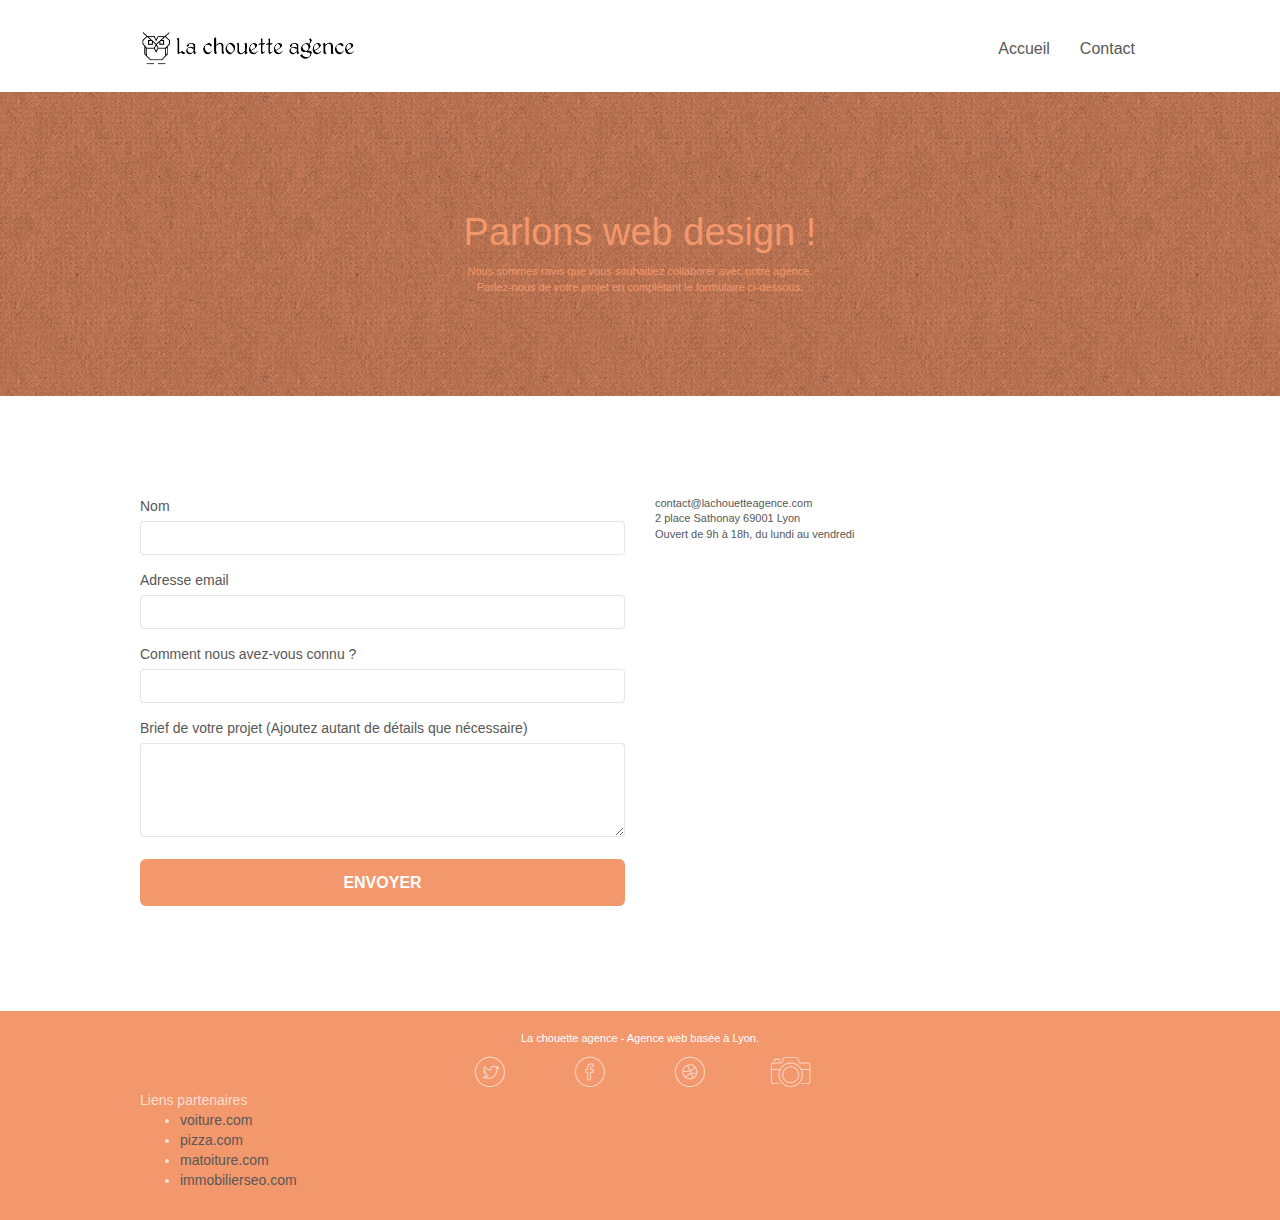
==== commit 79aa1074: "suppression de fontawesome" ====
--- a/contact.html
+++ b/contact.html
@@ -3,14 +3,12 @@
 <head>
     <meta charset="utf-8">
     <meta name="keywords" content="seo, google, site web, site internet, agence design paris, agence design, agence design,agence design,agence design,agence design,agence design,agence design,agence design,agence design">
-    <meta name="description" content="">
+    <meta name="description" content="Page contact de la chouette agence, agence qui améliore les entreprises a etre visible sur internet">
     <meta name="viewport" content="width=device-width, initial-scale=1.0, viewport-fit=cover">
-    <link rel="shortcut icon" type="image/png" href="favicon.jpg">
     
 	<link rel="stylesheet" type="text/css" href="./css/bootstrap.css">
 	<link rel="stylesheet" type="text/css" href="./css/style.css">
 	<link rel="stylesheet" type="text/css" href="./css/et-line.css">
-	<link rel="stylesheet" type="text/css" href="./css/font-awesome.css">
 
 	
     
@@ -136,22 +134,22 @@
 					<div class="row row-no-gutters social">
 						<div class="col-sm-3">
 							<div class="text-center">
-								<a class="social" href="index.html"><span class="fa fa-twitter icon-md"></span></a>
+								<a class="social" href="#"><span class="et-icon-twitter icon-md"></span></a>
 							</div>
 						</div>
 						<div class="col-sm-3">
 							<div class="text-center">
-								<a class="social" href="index.html"><span class="fa fa-facebook icon-md"></span></a>
+								<a class="social" href="#"><span class="et-icon-facebook icon-md"></span></a>
 							</div>
 						</div>
 						<div class="col-sm-3">
 							<div class="text-center">
-								<a class="social" href="index.html"><span class="fa fa-dribbble icon-md"></span></a>
+								<a class="social" href="#"><span class="et-icon-dribbble icon-md"></span></a>
 							</div>
 						</div>
 						<div class="col-sm-3">
 							<div class="text-center">
-								<a class="social" href="index.html"><span class="fa fa-instagram icon-md"></span></a>
+								<a class="social" href="#"><span class="et-icon-camera icon-md"></span></a>
 							</div>
 						</div>
 					</div>
--- a/css/style.css
+++ b/css/style.css
@@ -16,15 +16,6 @@
 a:hover {
     text-decoration: none;
     cursor: pointer;
-}
-
-#page-loading-blocs-notifaction {
-    position: fixed;
-    top: 0;
-    bottom: 0;
-    width: 100%;
-    z-index: 100000;
-    background: #FFFFFF url("../img/pageload-spinner.gif") no-repeat center center;
 }
 
 .bloc {
@@ -56,15 +47,8 @@
     padding: 20px 50px;
 }
 
-.bg-center,
-.bg-l-edge,
-.bg-r-edge,
+
 .bg-t-edge,
-.bg-b-edge,
-.bg-tl-edge,
-.bg-bl-edge,
-.bg-tr-edge,
-.bg-br-edge,
 .bg-repeat {
     -webkit-background-size: auto!important;
     -moz-background-size: auto!important;
@@ -107,48 +91,26 @@
     color: rgba(255, 255, 255, .9);
 }
 
-.d-bloc .icon-round,
-.d-bloc .icon-square,
-.d-bloc .icon-rounded,
-.d-bloc .icon-semi-rounded-a,
-.d-bloc .icon-semi-rounded-b {
-    border-color: rgba(255, 255, 255, .9);
-}
-
-.d-bloc .divider-h span {
-    border-color: rgba(255, 255, 255, .2);
-}
-
-.d-bloc .a-btn,
+
 .d-bloc .navbar a,
 .d-bloc .navbar-brand,
-.d-bloc a .icon-sm,
 .d-bloc a .icon-md,
 .d-bloc a .icon-lg,
-.d-bloc a .icon-xl,
 .d-bloc h1 a,
 .d-bloc h2 a,
 .d-bloc h3 a,
-.d-bloc h4 a,
-.d-bloc h5 a,
-.d-bloc h6 a,
 .d-bloc p a {
     color: rgba(255, 255, 255, .6);
 }
 
-.d-bloc .a-btn:hover,
+
 .d-bloc .navbar a:hover,
 .d-bloc .navbar-brand:hover,
-.d-bloc a:hover .icon-sm,
 .d-bloc a:hover .icon-md,
 .d-bloc a:hover .icon-lg,
-.d-bloc a:hover .icon-xl,
 .d-bloc h1 a:hover,
 .d-bloc h2 a:hover,
 .d-bloc h3 a:hover,
-.d-bloc h4 a:hover,
-.d-bloc h5 a:hover,
-.d-bloc h6 a:hover,
 .d-bloc p a:hover {
     color: rgba(255, 255, 255, 1);
 }
@@ -157,111 +119,42 @@
     background: rgba(255, 255, 255, 1);
 }
 
-.d-bloc .btn-wire,
-.d-bloc .btn-wire:hover {
-    color: rgba(255, 255, 255, 1);
-    border-color: rgba(255, 255, 255, 1);
-}
-
-.d-bloc .panel {
-    color: rgba(0, 0, 0, .5);
-}
-
-.d-bloc .panel button:hover {
-    color: rgba(0, 0, 0, .7);
-}
-
-.d-bloc .panel icon {
-    border-color: rgba(0, 0, 0, .7);
-}
-
-.d-bloc .panel .divider-h span {
-    border-color: rgba(0, 0, 0, .1);
-}
-
-.d-bloc .panel .a-btn {
-    color: rgba(0, 0, 0, .6);
-}
-
-.d-bloc .panel .a-btn:hover {
-    color: rgba(0, 0, 0, 1);
-}
-
-.d-bloc .panel .btn-wire,
-.d-bloc .panel .btn-wire:hover {
-    color: rgba(0, 0, 0, .7);
-    border-color: rgba(0, 0, 0, .3);
-}
-
-.d-bloc .panel,
+
 .l-bloc {
     color: rgba(0, 0, 0, .5);
 }
 
-.d-bloc .panel button:hover,
+
 .l-bloc button:hover {
     color: rgba(0, 0, 0, .7);
 }
 
-.l-bloc .icon-round,
-.l-bloc .icon-square,
-.l-bloc .icon-rounded,
-.l-bloc .icon-semi-rounded-a,
-.l-bloc .icon-semi-rounded-b {
-    border-color: rgba(0, 0, 0, .7);
-}
-
-.d-bloc .panel .divider-h span,
-.l-bloc .divider-h span {
-    border-color: rgba(0, 0, 0, .1);
-}
-
-.d-bloc .panel .a-btn,
-.l-bloc .a-btn,
+
 .l-bloc .navbar a,
 .l-bloc .navbar-brand,
-.l-bloc a .icon-sm,
 .l-bloc a .icon-md,
 .l-bloc a .icon-lg,
-.l-bloc a .icon-xl,
 .l-bloc h1 a,
 .l-bloc h2 a,
 .l-bloc h3 a,
-.l-bloc h4 a,
-.l-bloc h5 a,
-.l-bloc h6 a,
 .l-bloc p a {
     color: rgba(0, 0, 0, .6);
 }
 
-.d-bloc .panel .a-btn:hover,
-.l-bloc .a-btn:hover,
+
 .l-bloc .navbar a:hover,
 .l-bloc .navbar-brand:hover,
-.l-bloc a:hover .icon-sm,
 .l-bloc a:hover .icon-md,
 .l-bloc a:hover .icon-lg,
-.l-bloc a:hover .icon-xl,
 .l-bloc h1 a:hover,
 .l-bloc h2 a:hover,
 .l-bloc h3 a:hover,
-.l-bloc h4 a:hover,
-.l-bloc h5 a:hover,
-.l-bloc h6 a:hover,
 .l-bloc p a:hover {
     color: rgba(0, 0, 0, 1);
 }
 
 .l-bloc .navbar-toggle .icon-bar {
     color: rgba(0, 0, 0, .6);
-}
-
-.d-bloc .panel .btn-wire,
-.d-bloc .panel .btn-wire:hover,
-.l-bloc .btn-wire,
-.l-bloc .btn-wire:hover {
-    color: rgba(0, 0, 0, .7);
-    border-color: rgba(0, 0, 0, .3);
 }
 
 .voffset {
@@ -307,14 +200,6 @@
     display: inline;
 }
 
-.navbar-brand img[src$=svg] {
-    min-width: 100px;
-}
-
-.nav-center .navbar-brand img {
-    margin: 0;
-}
-
 .navbar .nav {
     padding-top: 2px;
     margin-right: -16px;
@@ -328,10 +213,6 @@
     font-size: 16px;
 }
 
-.navbar-nav .open .dropdown-menu > li > a {
-    text-align: inherit;
-}
-
 .nav > li a:hover,
 .nav > li a:focus {
     background: transparent;
@@ -349,17 +230,6 @@
 .navbar-toggle .icon-bar {
     background-color: rgba(0, 0, 0, .5);
     width: 26px;
-}
-
-.nav-invert .navbar .nav {
-    float: left;
-}
-
-.nav-invert .navbar-header,
-.nav-invert .navbar-brand {
-    float: right;
-    position: relative;
-    z-index: 2;
 }
 
 @media (min-width: 768px) {
@@ -370,69 +240,6 @@
         transform: translate(0, -50%);
         -webkit-transform: translateY(-50%);
     }
-    .nav > li .dropdown-menu a,
-    .nav > li .dropdown-menu a:hover {
-        color: #484848;
-    }
-    .nav-invert .site-navigation {
-        left: 0;
-        right: 0;
-    }
-    .nav-center {
-        text-align: center;
-    }
-    .nav-center .navbar-header {
-        width: 100%;
-    }
-    .nav-center .navbar-header,
-    .nav-center .navbar-brand,
-    .nav-center .nav > li {
-        float: none;
-        display: inline-block;
-    }
-    .nav-center .site-navigation {
-        position: relative;
-        width: 100%;
-        right: 0;
-        margin-right: 0px;
-        margin-top: 20px;
-    }
-    .nav-center.mini-nav .navbar-toggle {
-        float: none;
-        margin: 10px auto 0;
-    }
-}
-
-.nav > li > .dropdown a {
-    background: none!important;
-    display: block;
-    padding: 14px 15px;
-}
-
-nav .caret {
-    margin: 0 5px;
-}
-
-.dropdown-menu .dropdown-menu {
-    top: -8px;
-    left: 100%;
-}
-
-.dropdown-menu .dropmenu-flow-right {
-    top: 100%;
-    left: 0;
-    margin-left: -1px;
-    border-top-left-radius: 0;
-    border-top-right-radius: 0;
-}
-
-.dropdown-menu .dropdown span {
-    border: 4px solid black;
-    border-top-color: transparent;
-    border-right-color: transparent;
-    border-bottom-color: transparent;
-    margin: 6px -5px 0 0!important;
-    float: right;
 }
 
 .mg-md {
@@ -447,10 +254,6 @@
 
 .btn {
     margin: 0 5px 5px 0;
-}
-
-.btn.pull-right {
-    margin: 0 0 5px 5px;
 }
 
 .btn-d,
@@ -485,24 +288,6 @@
 
 .sm-shadow {
     text-shadow: 0 1px 2px rgba(0, 0, 0, .3);
-}
-
-.panel-sq,
-.panel-sq .panel-heading,
-.panel-sq .panel-footer {
-    border-radius: 0;
-}
-
-.panel-rd {
-    border-radius: 30px;
-}
-
-.panel-rd .panel-heading {
-    border-radius: 29px 29px 0 0;
-}
-
-.panel-rd .panel-footer {
-    border-radius: 0 0 29px 29px;
 }
 
 .form-control {
@@ -523,11 +308,6 @@
 
 .scrollToTop span {
     margin-top: 6px;
-}
-
-.showScrollTop {
-    font-size: 14px;
-    opacity: 1;
 }
 
 a[data-lightbox] {
@@ -560,91 +340,9 @@
     animation-fill-mode: none;
 }
 
-#lightbox-modal {
-    display: flex;
-    align-items: center;
-}
-
-#lightbox-modal .modal-dialog {
-    width: 90%;
-    max-width: 900px;
-    margin: 0 auto 0;
-}
-
-#lightbox-modal .modal-dialog img {
-    max-height: 90vh;
-    margin: 0 auto;
-}
-
-.lightbox-caption {
-    padding: 20px;
-    color: #FFF;
-    background: rgba(0, 0, 0, .5);
-    position: absolute;
-    left: 15px;
-    right: 15px;
-    bottom: 5px;
-}
-
-.close-lightbox {
-    color: #FFF;
-    font-size: 30px;
-    position: absolute;
-    top: 20px;
-    right: 20px;
-    z-index: 20;
-    background: rgba(0, 0, 0, .5);
-    border: none;
-    line-height: 30px;
-    padding: 0 9px 5px;
-    opacity: 0.3;
-}
-
-.close-lightbox:hover,
-.next-lightbox:hover,
-.prev-lightbox:hover {
-    opacity: 1.0;
-    color: #FFF;
-}
-
-.next-lightbox,
-.prev-lightbox {
-    font-size: 20px;
-    color: rgba(255, 255, 255, .9);
-    background: rgba(0, 0, 0, .5);
-    transition: all .2s ease-in-out;
-    position: absolute;
-    top: 45%;
-    z-index: 1;
-    opacity: 0.4;
-}
-
-.next-lightbox {
-    padding: 6px 8px 1px 13px;
-    right: 25px;
-}
-
-.prev-lightbox {
-    padding: 6px 13px 1px 10px;
-    left: 25px;
-}
-
-.snapshot-lb .modal-body {
-    padding-bottom: 45px;
-}
-
-.snapshot-lb .lightbox-caption {
-    padding: 0;
-    color: rgba(0, 0, 0, .5);
-    background: none;
-}
-
 h1,
 h2,
 h3,
-h4,
-h5,
-h6,
 p,
 label,
 .btn,
@@ -662,20 +360,6 @@
     font-size: 38px;
 }
 
-.hero-bloc-text-sub {
-    font-size: 36px;
-}
-
-.statement-bloc-text {
-    line-height: 26px;
-    font-style: italic;
-    font-size: 20px;
-    text-align: center;
-    font-weight: lighter;
-    max-width: 520px;
-    margin: auto auto auto auto;
-}
-
 p {
     font-size: 11px;
 }
@@ -726,10 +410,6 @@
     color: #333333!important;
 }
 
-h4 {
-    color: #333333!important;
-}
-
 .icons {
     margin-bottom: 14px;
     margin-top: 24px;
@@ -748,10 +428,6 @@
     margin-top: 50px;
 }
 
-.avatar {
-    box-shadow: 0px 4px 9px rgba(0, 0, 0, 0.3);
-}
-
 .black-background {
     background-color: rgba(165, 147, 99, 0.7);
     padding: 40px 40px 40px 40px;
@@ -794,14 +470,6 @@
 
 .ltc-white:hover {
     color: #cccccc!important;
-}
-
-.ltc-atomic-tangerine {
-    color: #F3976C!important;
-}
-
-.ltc-atomic-tangerine:hover {
-    color: #c27956!important;
 }
 
 .icon-dark-slate-blue {
@@ -830,22 +498,12 @@
         padding-left: 20px;
         padding-right: 20px;
     }
-    .bloc.full-width-bloc,
-    .bloc-tile-2.full-width-bloc .container,
-    .bloc-tile-3.full-width-bloc .container,
-    .bloc-tile-4.full-width-bloc .container {
-        padding-left: 0;
-        padding-right: 0;
-    }
 }
 
 @media (max-width: 992px) and (min-width: 768px) {
     .navbar .nav {
         max-width: 80%
     }
-    .nav-center.navbar .nav {
-        max-width: 100%
-    }
 }
 
 @media only screen and (min-device-width: 768px) and (max-device-width: 1024px) and (orientation: landscape) {
@@ -867,23 +525,11 @@
     .b-parallax {
         background-attachment: scroll;
     }
-    .page-container,
-    #hero-bloc {
+    .page-container {
         overflow-x: hidden;
         position: relative;
     }
     .bloc {
-        padding-left: constant(safe-area-inset-left);
-        padding-right: constant(safe-area-inset-right);
-    }
-    .bloc-group,
-    .bloc-group .bloc {
-        display: block;
-        width: 100%;
-    }
-    .bloc-fill-screen .fill-bloc-top-edge,
-    .bloc-fill-screen .fill-bloc-bottom-edge {
-        padding: 0 20px;
         padding-left: constant(safe-area-inset-left);
         padding-right: constant(safe-area-inset-right);
     }
@@ -897,11 +543,7 @@
     h1,
     h2,
     h3,
-    h4,
-    h5,
-    h6,
-    p,
-    #disqus_thread {
+    p {
         padding-left: 10px!important;
         padding-right: 10px!important;
     }
@@ -934,27 +576,6 @@
     .nav > li:hover {
         background: rgba(0, 0, 0, .08);
     }
-    .dropdown .dropdown a .caret {
-        float: none;
-        margin: 5px 0 0 10px!important;
-        border: 4px solid black;
-        border-bottom-color: transparent;
-        border-right-color: transparent;
-        border-left-color: transparent;
-    }
-    #hero-bloc .navbar .nav {
-        background: rgba(0, 0, 0, .8);
-    }
-    #hero-bloc .navbar .nav a {
-        color: rgba(255, 255, 255, .6);
-    }
-    .hero {
-        padding: 50px 0;
-    }
-    .hero-nav {
-        left: -1px;
-        right: -1px;
-    }
     .navbar-collapse {
         padding: 0;
         overflow-x: hidden;
@@ -965,20 +586,11 @@
         max-height: 40px;
         width: auto;
     }
-    .nav-invert .navbar-header {
-        float: none;
-        width: 100%;
-    }
-    .nav-invert .navbar-toggle {
-        float: left;
-        margin-left: 10px;
-    }
     .bloc {
         padding-left: 0;
         padding-right: 0;
     }
-    .bloc-xxl,
-    .bloc-xl,
+    
     .bloc-lg {
         padding: 40px 0;
     }
@@ -987,44 +599,14 @@
         padding-left: 0;
         padding-right: 0;
     }
-    .bloc-tile-2 .container,
-    .bloc-tile-3 .container,
-    .bloc-tile-4 .container,
-    .bloc-fill-screen .fill-bloc-top-edge,
-    .bloc-fill-screen .fill-bloc-bottom-edge {
-        padding-left: 0;
-        padding-right: 0;
-    }
-    .a-block {
-        padding: 0 10px;
-    }
-    .btn-dwn {
-        display: none;
-    }
     .voffset {
         margin-top: 5px;
     }
-    .voffset-md {
-        margin-top: 20px;
-    }
     .voffset-lg {
         margin-top: 30px;
     }
     form {
         padding: 5px;
-    }
-    .close-lightbox {
-        display: inline-block;
-    }
-    .blocsapp-device-iphone5 {
-        background-size: 216px 425px;
-        padding-top: 60px;
-        width: 216px;
-        height: 425px;
-    }
-    .blocsapp-device-iphone5 img {
-        width: 180px;
-        height: 320px;
     }
 }
 
@@ -1033,10 +615,4 @@
         padding-left: 0;
         padding-right: 0;
     }
-}
-
-@media (max-width: 767px) {
-    .bloc-mob-center-text {
-        text-align: center;
-    }
 }--- a/css/et-line.css
+++ b/css/et-line.css
@@ -6,106 +6,14 @@
     font-style: normal
 }
 
-.et-icon-adjustments,
-.et-icon-alarmclock,
-.et-icon-anchor,
-.et-icon-aperture,
-.et-icon-attachment,
-.et-icon-bargraph,
-.et-icon-basket,
-.et-icon-beaker,
-.et-icon-bike,
-.et-icon-book-open,
-.et-icon-briefcase,
+
 .et-icon-browser,
-.et-icon-calendar,
 .et-icon-camera,
-.et-icon-caution,
-.et-icon-chat,
-.et-icon-circle-compass,
-.et-icon-clipboard,
-.et-icon-clock,
-.et-icon-cloud,
-.et-icon-compass,
-.et-icon-desktop,
-.et-icon-dial,
-.et-icon-document,
-.et-icon-documents,
-.et-icon-download,
 .et-icon-dribbble,
 .et-icon-edit,
-.et-icon-envelope,
-.et-icon-expand,
 .et-icon-facebook,
-.et-icon-flag,
-.et-icon-focus,
-.et-icon-gears,
-.et-icon-genius,
-.et-icon-gift,
-.et-icon-global,
-.et-icon-globe,
-.et-icon-googleplus,
-.et-icon-grid,
-.et-icon-happy,
-.et-icon-hazardous,
-.et-icon-heart,
-.et-icon-hotairballoon,
-.et-icon-hourglass,
-.et-icon-key,
-.et-icon-laptop,
-.et-icon-layers,
-.et-icon-lifesaver,
-.et-icon-lightbulb,
-.et-icon-linegraph,
-.et-icon-linkedin,
-.et-icon-lock,
-.et-icon-magnifying-glass,
-.et-icon-map,
-.et-icon-map-pin,
-.et-icon-megaphone,
-.et-icon-mic,
-.et-icon-mobile,
-.et-icon-newspaper,
-.et-icon-notebook,
-.et-icon-paintbrush,
-.et-icon-paperclip,
-.et-icon-pencil,
-.et-icon-phone,
-.et-icon-picture,
-.et-icon-pictures,
-.et-icon-piechart,
 .et-icon-presentation,
-.et-icon-pricetags,
-.et-icon-printer,
-.et-icon-profile-female,
-.et-icon-profile-male,
-.et-icon-puzzle,
-.et-icon-quote,
-.et-icon-recycle,
-.et-icon-refresh,
-.et-icon-ribbon,
-.et-icon-rss,
-.et-icon-sad,
-.et-icon-scissors,
-.et-icon-scope,
-.et-icon-search,
-.et-icon-shield,
-.et-icon-speedometer,
-.et-icon-strategy,
-.et-icon-streetsign,
-.et-icon-tablet,
-.et-icon-target,
-.et-icon-telescope,
-.et-icon-toolbox,
-.et-icon-tools,
-.et-icon-tools-2,
-.et-icon-trophy,
-.et-icon-tumblr,
-.et-icon-twitter,
-.et-icon-upload,
-.et-icon-video,
-.et-icon-wallet,
-.et-icon-wine {
+.et-icon-twitter {
     font-family: et-line;
     speak: none;
     font-style: normal;
@@ -118,376 +26,20 @@
     display: inline-block
 }
 
-.et-icon-mobile:before {
-    content: "\e000"
-}
-
-.et-icon-laptop:before {
-    content: "\e001"
-}
-
-.et-icon-desktop:before {
-    content: "\e002"
-}
-
-.et-icon-tablet:before {
-    content: "\e003"
-}
-
-.et-icon-phone:before {
-    content: "\e004"
-}
-
-.et-icon-document:before {
-    content: "\e005"
-}
-
-.et-icon-documents:before {
-    content: "\e006"
-}
-
-.et-icon-search:before {
-    content: "\e007"
-}
-
-.et-icon-clipboard:before {
-    content: "\e008"
-}
-
-.et-icon-newspaper:before {
-    content: "\e009"
-}
-
-.et-icon-notebook:before {
-    content: "\e00a"
-}
-
-.et-icon-book-open:before {
-    content: "\e00b"
-}
-
 .et-icon-browser:before {
     content: "\e00c"
-}
-
-.et-icon-calendar:before {
-    content: "\e00d"
 }
 
 .et-icon-presentation:before {
     content: "\e00e"
 }
 
-.et-icon-picture:before {
-    content: "\e00f"
-}
-
-.et-icon-pictures:before {
-    content: "\e010"
-}
-
-.et-icon-video:before {
-    content: "\e011"
-}
-
 .et-icon-camera:before {
     content: "\e012"
 }
 
-.et-icon-printer:before {
-    content: "\e013"
-}
-
-.et-icon-toolbox:before {
-    content: "\e014"
-}
-
-.et-icon-briefcase:before {
-    content: "\e015"
-}
-
-.et-icon-wallet:before {
-    content: "\e016"
-}
-
-.et-icon-gift:before {
-    content: "\e017"
-}
-
-.et-icon-bargraph:before {
-    content: "\e018"
-}
-
-.et-icon-grid:before {
-    content: "\e019"
-}
-
-.et-icon-expand:before {
-    content: "\e01a"
-}
-
-.et-icon-focus:before {
-    content: "\e01b"
-}
-
 .et-icon-edit:before {
     content: "\e01c"
-}
-
-.et-icon-adjustments:before {
-    content: "\e01d"
-}
-
-.et-icon-ribbon:before {
-    content: "\e01e"
-}
-
-.et-icon-hourglass:before {
-    content: "\e01f"
-}
-
-.et-icon-lock:before {
-    content: "\e020"
-}
-
-.et-icon-megaphone:before {
-    content: "\e021"
-}
-
-.et-icon-shield:before {
-    content: "\e022"
-}
-
-.et-icon-trophy:before {
-    content: "\e023"
-}
-
-.et-icon-flag:before {
-    content: "\e024"
-}
-
-.et-icon-map:before {
-    content: "\e025"
-}
-
-.et-icon-puzzle:before {
-    content: "\e026"
-}
-
-.et-icon-basket:before {
-    content: "\e027"
-}
-
-.et-icon-envelope:before {
-    content: "\e028"
-}
-
-.et-icon-streetsign:before {
-    content: "\e029"
-}
-
-.et-icon-telescope:before {
-    content: "\e02a"
-}
-
-.et-icon-gears:before {
-    content: "\e02b"
-}
-
-.et-icon-key:before {
-    content: "\e02c"
-}
-
-.et-icon-paperclip:before {
-    content: "\e02d"
-}
-
-.et-icon-attachment:before {
-    content: "\e02e"
-}
-
-.et-icon-pricetags:before {
-    content: "\e02f"
-}
-
-.et-icon-lightbulb:before {
-    content: "\e030"
-}
-
-.et-icon-layers:before {
-    content: "\e031"
-}
-
-.et-icon-pencil:before {
-    content: "\e032"
-}
-
-.et-icon-tools:before {
-    content: "\e033"
-}
-
-.et-icon-tools-2:before {
-    content: "\e034"
-}
-
-.et-icon-scissors:before {
-    content: "\e035"
-}
-
-.et-icon-paintbrush:before {
-    content: "\e036"
-}
-
-.et-icon-magnifying-glass:before {
-    content: "\e037"
-}
-
-.et-icon-circle-compass:before {
-    content: "\e038"
-}
-
-.et-icon-linegraph:before {
-    content: "\e039"
-}
-
-.et-icon-mic:before {
-    content: "\e03a"
-}
-
-.et-icon-strategy:before {
-    content: "\e03b"
-}
-
-.et-icon-beaker:before {
-    content: "\e03c"
-}
-
-.et-icon-caution:before {
-    content: "\e03d"
-}
-
-.et-icon-recycle:before {
-    content: "\e03e"
-}
-
-.et-icon-anchor:before {
-    content: "\e03f"
-}
-
-.et-icon-profile-male:before {
-    content: "\e040"
-}
-
-.et-icon-profile-female:before {
-    content: "\e041"
-}
-
-.et-icon-bike:before {
-    content: "\e042"
-}
-
-.et-icon-wine:before {
-    content: "\e043"
-}
-
-.et-icon-hotairballoon:before {
-    content: "\e044"
-}
-
-.et-icon-globe:before {
-    content: "\e045"
-}
-
-.et-icon-genius:before {
-    content: "\e046"
-}
-
-.et-icon-map-pin:before {
-    content: "\e047"
-}
-
-.et-icon-dial:before {
-    content: "\e048"
-}
-
-.et-icon-chat:before {
-    content: "\e049"
-}
-
-.et-icon-heart:before {
-    content: "\e04a"
-}
-
-.et-icon-cloud:before {
-    content: "\e04b"
-}
-
-.et-icon-upload:before {
-    content: "\e04c"
-}
-
-.et-icon-download:before {
-    content: "\e04d"
-}
-
-.et-icon-target:before {
-    content: "\e04e"
-}
-
-.et-icon-hazardous:before {
-    content: "\e04f"
-}
-
-.et-icon-piechart:before {
-    content: "\e050"
-}
-
-.et-icon-speedometer:before {
-    content: "\e051"
-}
-
-.et-icon-global:before {
-    content: "\e052"
-}
-
-.et-icon-compass:before {
-    content: "\e053"
-}
-
-.et-icon-lifesaver:before {
-    content: "\e054"
-}
-
-.et-icon-clock:before {
-    content: "\e055"
-}
-
-.et-icon-aperture:before {
-    content: "\e056"
-}
-
-.et-icon-quote:before {
-    content: "\e057"
-}
-
-.et-icon-scope:before {
-    content: "\e058"
-}
-
-.et-icon-alarmclock:before {
-    content: "\e059"
-}
-
-.et-icon-refresh:before {
-    content: "\e05a"
-}
-
-.et-icon-happy:before {
-    content: "\e05b"
-}
-
-.et-icon-sad:before {
-    content: "\e05c"
 }
 
 .et-icon-facebook:before {
@@ -498,22 +50,6 @@
     content: "\e05e"
 }
 
-.et-icon-googleplus:before {
-    content: "\e05f"
-}
-
-.et-icon-rss:before {
-    content: "\e060"
-}
-
-.et-icon-tumblr:before {
-    content: "\e061"
-}
-
-.et-icon-linkedin:before {
-    content: "\e062"
-}
-
 .et-icon-dribbble:before {
     content: "\e063"
 }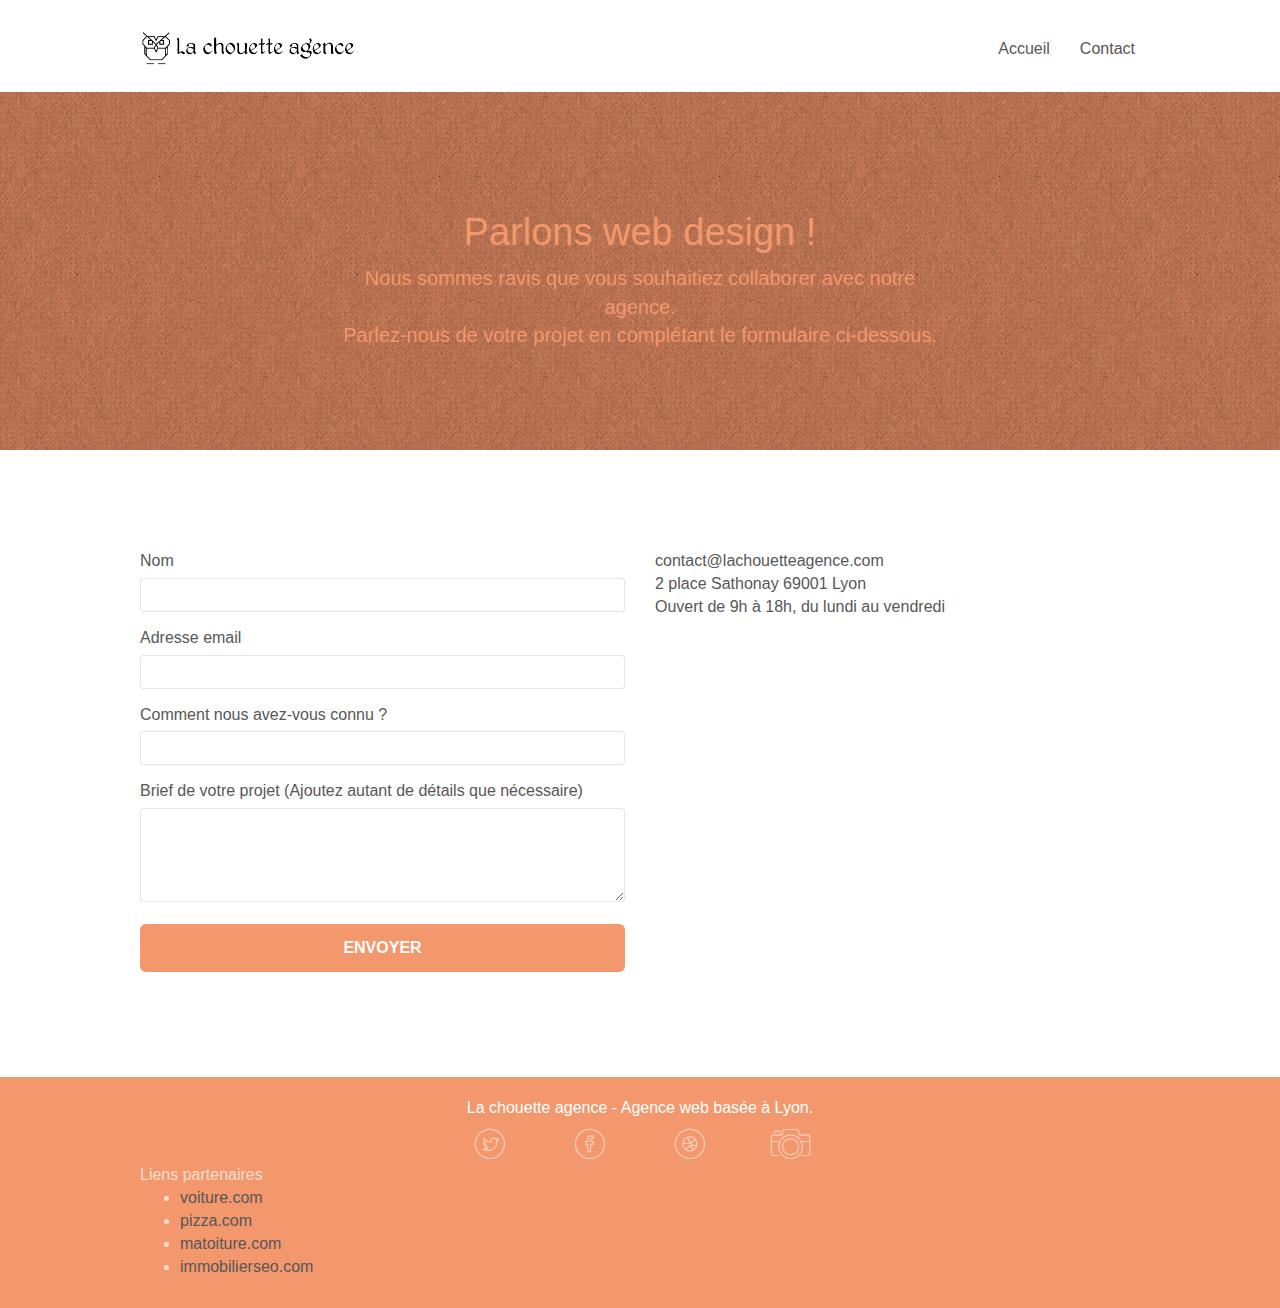
==== commit a3e7db37: "ajout fichier robots.txt" ====
--- a/contact.html
+++ b/contact.html
@@ -124,50 +124,50 @@
 
 
 <!-- Footer - bloc-8 -->
-	<div class="bloc bgc-atomic-tangerine d-bloc" id="bloc-8">
-		<div class="container bloc-sm">
-			<div class="row">
-				<div class="col-sm-12">
-					<p class="text-center white">
-						La chouette agence - Agence web basée à Lyon.
-					</p>
-					<div class="row row-no-gutters social">
-						<div class="col-sm-3">
-							<div class="text-center">
-								<a class="social" href="#"><span class="et-icon-twitter icon-md"></span></a>
-							</div>
-						</div>
-						<div class="col-sm-3">
-							<div class="text-center">
-								<a class="social" href="#"><span class="et-icon-facebook icon-md"></span></a>
-							</div>
-						</div>
-						<div class="col-sm-3">
-							<div class="text-center">
-								<a class="social" href="#"><span class="et-icon-dribbble icon-md"></span></a>
-							</div>
-						</div>
-						<div class="col-sm-3">
-							<div class="text-center">
-								<a class="social" href="#"><span class="et-icon-camera icon-md"></span></a>
-							</div>
+<div class="bloc bgc-atomic-tangerine d-bloc" id="bloc-8">
+	<div class="container bloc-sm">
+		<div class="row">
+			<div class="col-sm-12">
+				<p class="text-center white">
+					La chouette agence - Agence web basée à Lyon.
+				</p>
+				<div class="row row-no-gutters social">
+					<div class="col-sm-3">
+						<div class="text-center">
+							<a class="social" href="https://twitter.com"><span class="et-icon-twitter icon-md"></span></a>
 						</div>
 					</div>
-					<div class="row">
-						<div class="col-sm-4">
-							Liens partenaires
-								<ul>
-									<li><a href="voiture.com">voiture.com</a></li>
-									<li><a href="pizza.com">pizza.com</a></li>
-									<li><a href="matoiture.com">matoiture.com</a></li>
-									<li><a href="immobilierseo.com">immobilierseo.com</a></li>
-								</ul>		
+					<div class="col-sm-3">
+						<div class="text-center">
+							<a class="social" href="https://www.facebook.com/"><span class="et-icon-facebook icon-md"></span></a>
 						</div>
+					</div>
+					<div class="col-sm-3">
+						<div class="text-center">
+							<a class="social" href="https://dribbble.com/"><span class="et-icon-dribbble icon-md"></span></a>
+						</div>
+					</div>
+					<div class="col-sm-3">
+						<div class="text-center">
+							<a class="social" href="https://www.instagram.com/?hl=fr"><span class="et-icon-camera icon-md"></span></a>
+						</div>
+					</div>
+				</div>
+				<div class="row">
+					<div class="col-sm-4">
+						Liens partenaires
+							<ul>
+								<li><a href="voiture.com">voiture.com</a></li>
+								<li><a href="pizza.com">pizza.com</a></li>
+								<li><a href="matoiture.com">matoiture.com</a></li>
+								<li><a href="immobilierseo.com">immobilierseo.com</a></li>
+							</ul>		
 					</div>
 				</div>
 			</div>
 		</div>
 	</div>
+</div>
 <!-- Footer - bloc-8 END -->
 
 </div>
--- a/css/style.css
+++ b/css/style.css
@@ -5,6 +5,7 @@
     overflow-x: hidden;
     -webkit-font-smoothing: antialiased;
     -moz-osx-font-smoothing: grayscale;
+    font-size: 16px;
 }
 
 a,
@@ -250,6 +251,7 @@
 .mg-lg {
     margin-top: 10px;
     margin-bottom: 40px;
+    font-size: 20px;
 }
 
 .btn {
@@ -349,6 +351,7 @@
 a {
     font-family: "helvetica";
     font-weight: 400;
+    font-size: 16px;
     color: #575757!important;
 }
 
@@ -361,7 +364,7 @@
 }
 
 p {
-    font-size: 11px;
+    font-size: 16px;
 }
 
 .tight-width-whitespace {
@@ -615,4 +618,7 @@
         padding-left: 0;
         padding-right: 0;
     }
+    li>a{
+        padding: 1em;
+    }
 }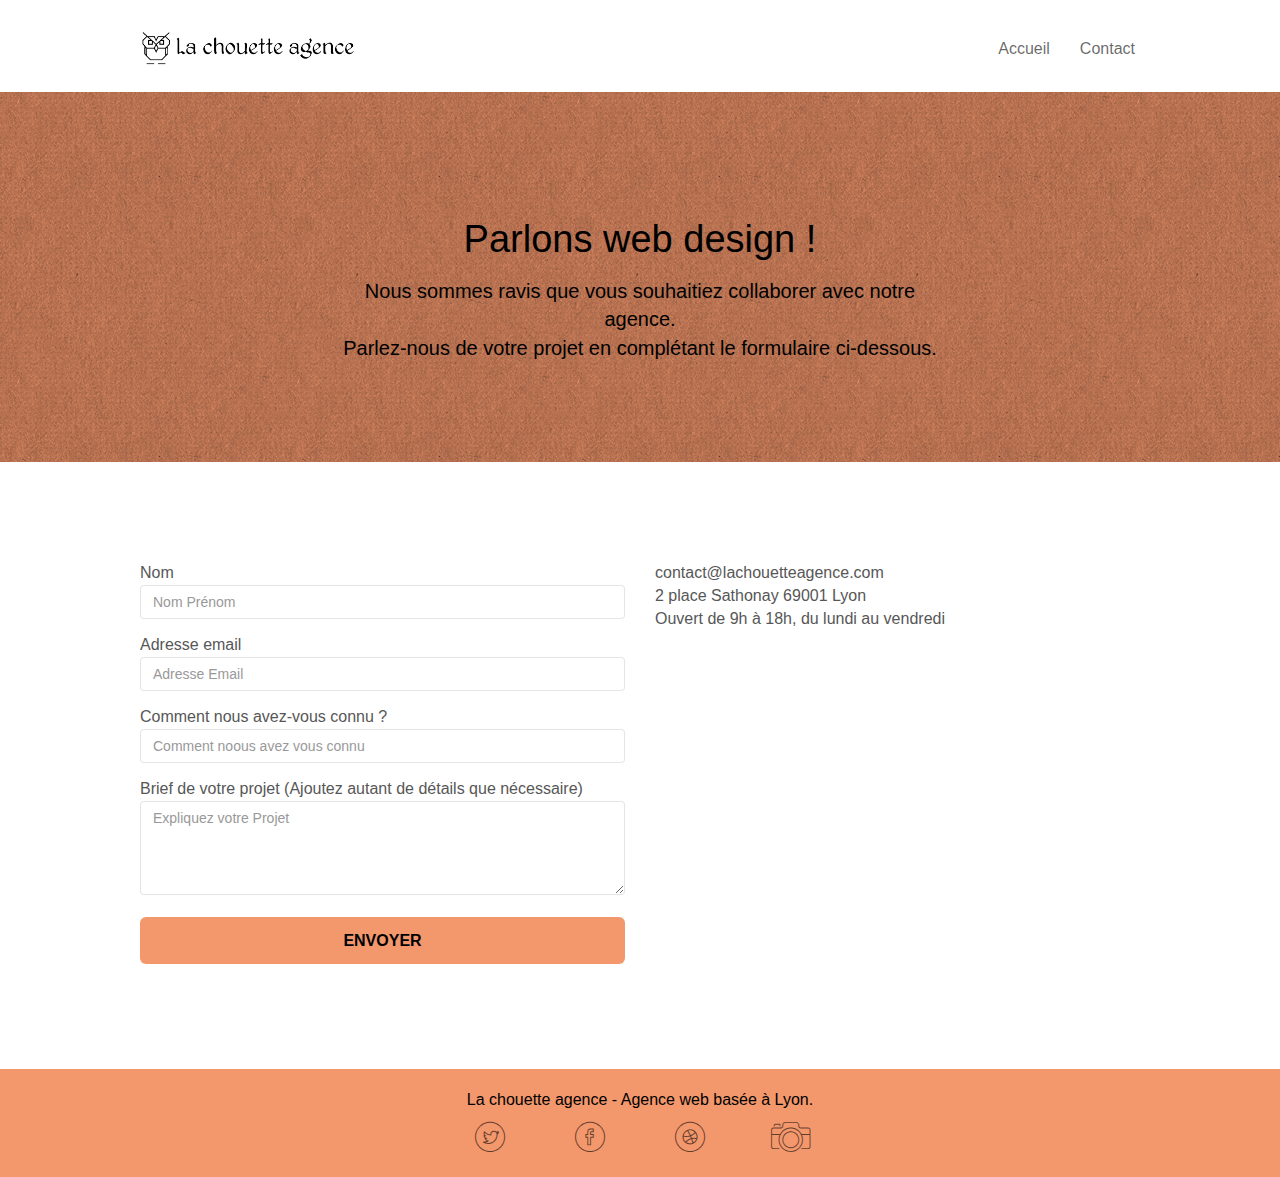
==== commit 48625fa9: "update modification" ====
--- a/contact.html
+++ b/contact.html
@@ -5,6 +5,8 @@
     <meta name="keywords" content="seo, google, site web, site internet, agence design paris, agence design, agence design,agence design,agence design,agence design,agence design,agence design,agence design,agence design">
     <meta name="description" content="Page contact de la chouette agence, agence qui améliore les entreprises a etre visible sur internet">
     <meta name="viewport" content="width=device-width, initial-scale=1.0, viewport-fit=cover">
+	<link rel="shortcut icon" type="image/png" href="./img/favicon.jpg">
+
     
 	<link rel="stylesheet" type="text/css" href="./css/bootstrap.css">
 	<link rel="stylesheet" type="text/css" href="./css/style.css">
@@ -61,10 +63,10 @@
 	<div class="container bloc-lg">
 		<div class="row">
 			<div class="col-sm-12">
-				<h1 class="text-center hero-bloc-text tc-white">
+				<h1 class="text-center hero-bloc-text tc-black">
 					Parlons web design !
 				</h1>
-				<p class="text-center mg-lg tc-white tight-width-whitespace">
+				<p class="text-center mg-lg tc-black tight-width-whitespace">
 					Nous sommes ravis que vous souhaitiez collaborer avec notre agence.<br>
 					Parlez-nous de votre projet en complétant le formulaire ci-dessous.
 				</p>
@@ -81,27 +83,27 @@
 			<div class="col-sm-6">
 				<form id="form_1" novalidate success-msg="Your message has been sent." fail-msg="Sorry it seems that our mail server is not responding, Sorry for the inconvenience!">
 					<div class="form-group">
-						<label>
+						<label for="name">
 							Nom
 						</label>
-						<input id="name" class="form-control" required />
+						<input id="name" class="form-control" placeholder="Nom Prénom" required />
 					</div>
 					<div class="form-group">
-						<label>
+						<label for="email">
 							Adresse email
 						</label>
-						<input id="email" class="form-control" type="email" required />
+						<input id="email" class="form-control" type="email" placeholder="Adresse Email" required />
 					</div>
 					<div class="form-group">
-						<label>
+						<label for="connaitre">
 							Comment nous avez-vous connu ?
 						</label>
-						<input class="form-control" type="email" required id="input_504" />
+						<input class="form-control" type="email" placeholder="Comment noous avez vous connu"required id="input_504" />
 					</div>
 					<div class="form-group">
-						<label>
+						<label for="projet">
 							Brief de votre projet (Ajoutez autant de détails que nécessaire)<br>
-						</label><textarea id="message" class="form-control" rows="4" cols="50" required></textarea>
+						</label><textarea id="message" class="form-control" placeholder="Expliquez votre Projet" rows="4" cols="50" required></textarea>
 					</div> 
 					<button class="bloc-button btn btn-lg btn-block cta-hero btn-atomic-tangerine" type="submit">
 						Envoyer
@@ -134,34 +136,23 @@
 				<div class="row row-no-gutters social">
 					<div class="col-sm-3">
 						<div class="text-center">
-							<a class="social" href="https://twitter.com"><span class="et-icon-twitter icon-md"></span></a>
+							<a class="social" title="twitter" href="https://twitter.com"><span class="et-icon-twitter icon-md"></span></a>
 						</div>
 					</div>
 					<div class="col-sm-3">
 						<div class="text-center">
-							<a class="social" href="https://www.facebook.com/"><span class="et-icon-facebook icon-md"></span></a>
+							<a class="social" title="facebook" href="https://www.facebook.com/"><span class="et-icon-facebook icon-md"></span></a>
 						</div>
 					</div>
 					<div class="col-sm-3">
 						<div class="text-center">
-							<a class="social" href="https://dribbble.com/"><span class="et-icon-dribbble icon-md"></span></a>
+							<a class="social" title="dribbble" href="https://dribbble.com/"><span class="et-icon-dribbble icon-md"></span></a>
 						</div>
 					</div>
 					<div class="col-sm-3">
 						<div class="text-center">
-							<a class="social" href="https://www.instagram.com/?hl=fr"><span class="et-icon-camera icon-md"></span></a>
+							<a class="social" title="instagram" href="https://www.instagram.com/?hl=fr"><span class="et-icon-camera icon-md"></span></a>
 						</div>
-					</div>
-				</div>
-				<div class="row">
-					<div class="col-sm-4">
-						Liens partenaires
-							<ul>
-								<li><a href="voiture.com">voiture.com</a></li>
-								<li><a href="pizza.com">pizza.com</a></li>
-								<li><a href="matoiture.com">matoiture.com</a></li>
-								<li><a href="immobilierseo.com">immobilierseo.com</a></li>
-							</ul>		
 					</div>
 				</div>
 			</div>
--- a/css/style.css
+++ b/css/style.css
@@ -11,7 +11,7 @@
 a,
 button {
     transition: all .3s ease-in-out;
-    outline: none!important;
+    outline: none;
 }
 
 a:hover {
@@ -51,10 +51,10 @@
 
 .bg-t-edge,
 .bg-repeat {
-    -webkit-background-size: auto!important;
-    -moz-background-size: auto!important;
-    -o-background-size: auto!important;
-    background-size: auto!important;
+    -webkit-background-size: auto;
+    -moz-background-size: auto;
+    -o-background-size: auto;
+    background-size: auto;
 }
 
 .bg-repeat {
@@ -101,7 +101,7 @@
 .d-bloc h2 a,
 .d-bloc h3 a,
 .d-bloc p a {
-    color: rgba(255, 255, 255, .6);
+    color: rgba(0,0,0, .6);
 }
 
 
@@ -122,9 +122,8 @@
 
 
 .l-bloc {
-    color: rgba(0, 0, 0, .5);
-}
-
+    color: rgba(0, 0, 0,);
+}
 
 .l-bloc button:hover {
     color: rgba(0, 0, 0, .7);
@@ -225,7 +224,7 @@
 }
 
 .navbar-toggle:hover {
-    background: transparent!important;
+    background: transparent;
 }
 
 .navbar-toggle .icon-bar {
@@ -266,7 +265,7 @@
 }
 
 button {
-    outline: none!important;
+    outline: none;
 }
 
 .btn-rd {
@@ -281,11 +280,11 @@
 }
 
 .icon-md {
-    font-size: 30px!important;
+    font-size: 30px;
 }
 
 .icon-lg {
-    font-size: 60px!important;
+    font-size: 60px;
 }
 
 .sm-shadow {
@@ -352,7 +351,7 @@
     font-family: "helvetica";
     font-weight: 400;
     font-size: 16px;
-    color: #575757!important;
+    color: #575757;
 }
 
 .container {
@@ -379,7 +378,7 @@
 
 .cta-hero {
     margin-top: 22px;
-    color: #FFFFFF!important;
+    color: #FFFFFF;
     text-transform: uppercase;
     padding: 12px 28px 12px 28px;
     font-size: 16px;
@@ -400,7 +399,7 @@
     font-size: 15px;
     text-transform: uppercase;
     font-weight: 700;
-    color: #333333!important;
+    color: #333333;
 }
 
 .med-width-whitespace {
@@ -410,7 +409,7 @@
 }
 
 h1 {
-    color: #333333!important;
+    color: #333333;
 }
 
 .icons {
@@ -419,11 +418,13 @@
 }
 
 .white {
-    color: #FFFFFF!important;
+    color: #000000;
 }
 
 .portfolio-thumb {
     margin-bottom: 24px;
+    height: auto;
+    width: 100%;
 }
 
 .portfolio-row {
@@ -438,7 +439,7 @@
 
 .bold-link {
     font-weight: 900;
-    text-decoration: underline!important;
+    text-decoration: underline;
 }
 
 .bgc-white {
@@ -454,30 +455,33 @@
 }
 
 .tc-white {
-    color: #F3976C!important;
+    color: #fff;
+}
+.tc-black {
+    color: #000;
 }
 
 .btn-atomic-tangerine {
     background: #F3976C;
-    color: #FFFFFF!important;
+    color: #000000;
 }
 
 .btn-atomic-tangerine:hover {
-    background: #c27956!important;
-    color: #FFFFFF!important;
+    background: #F3976C;
+    color: #000000;
 }
 
 .ltc-white {
-    color: #FFFFFF!important;
+    color: #FFFFFF;
 }
 
 .ltc-white:hover {
-    color: #cccccc!important;
+    color: #cccccc;
 }
 
 .icon-dark-slate-blue {
-    color: #364577!important;
-    border-color: #364577!important;
+    color: #364577;
+    border-color: #364577;
 }
 
 .bg-dots-bg {
@@ -547,8 +551,8 @@
     h2,
     h3,
     p {
-        padding-left: 10px!important;
-        padding-right: 10px!important;
+        padding-left: 10px;
+        padding-right: 10px;
     }
     .b-parallax {
         background-attachment: scroll;
@@ -556,7 +560,7 @@
     .navbar .nav {
         padding-top: 0;
         border-top: 1px solid rgba(0, 0, 0, .2);
-        float: none!important;
+        float: none;
     }
     .navbar.row {
         margin-left: 0;
